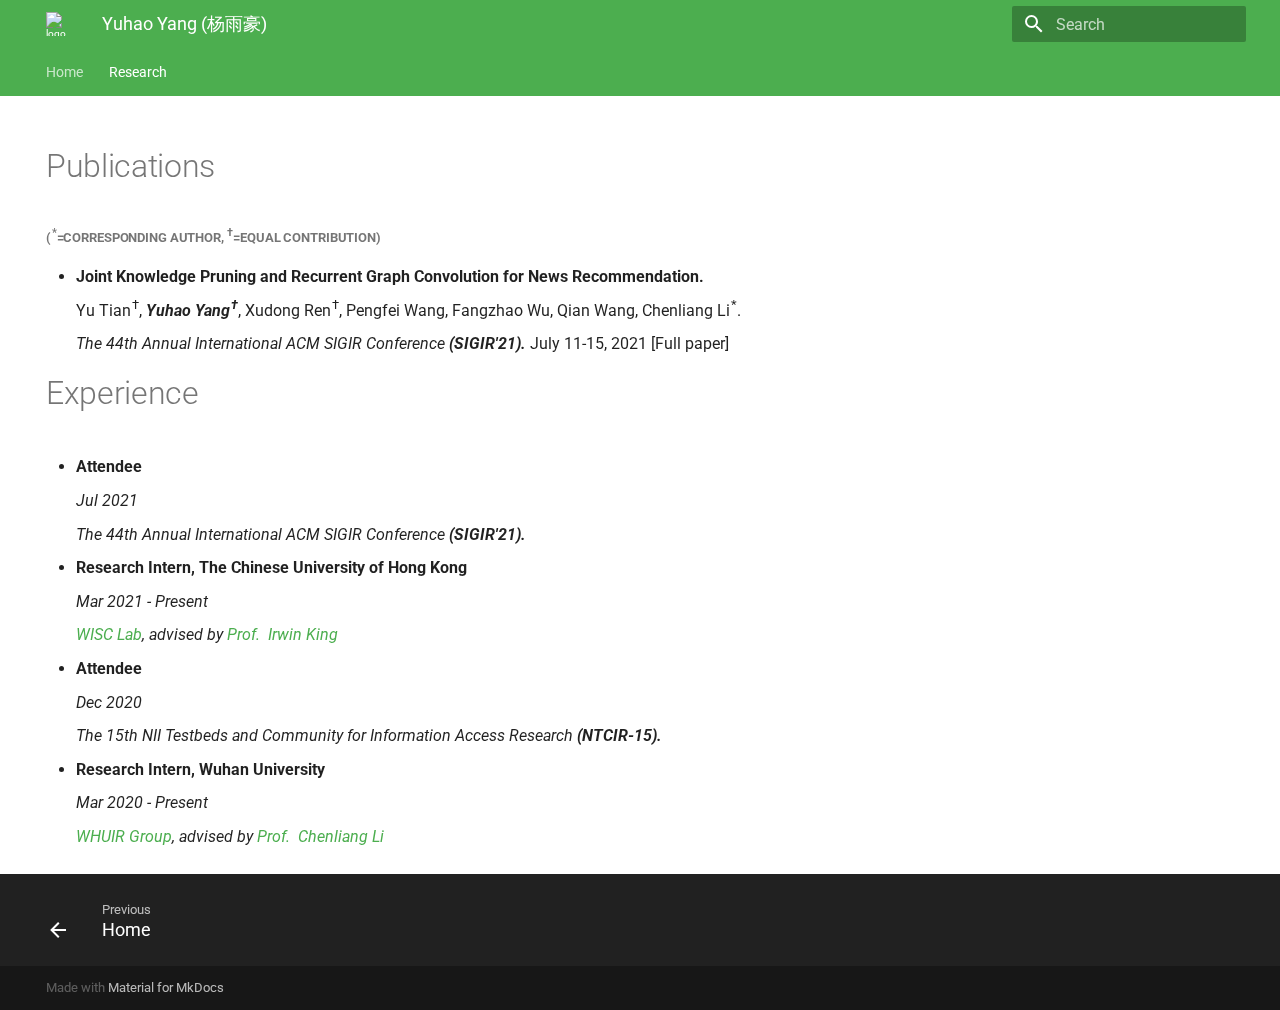
==== research/index.html @ 38b2a167 "first commit" ====
<!doctype html>
<html lang="en" class="no-js">
  <head>
    
      <meta charset="utf-8">
      <meta name="viewport" content="width=device-width,initial-scale=1">
      
      
      
      
      <link rel="icon" href="../img/favicon.ico">
      <meta name="generator" content="mkdocs-1.1.2, mkdocs-material-7.1.1">
    
    
      
        <title>Research - Yuhao Yang (杨雨豪)</title>
      
    
    
      <link rel="stylesheet" href="../assets/stylesheets/main.9299cb39.min.css">
      
        
        <link rel="stylesheet" href="../assets/stylesheets/palette.ef6f36e2.min.css">
        
          
          
          <meta name="theme-color" content="#4cae4f">
        
      
    
    
    
      
        
        <link rel="preconnect" href="https://fonts.gstatic.com" crossorigin>
        <link rel="stylesheet" href="https://fonts.googleapis.com/css?family=Roboto:300,400,400i,700%7CRoboto+Mono&display=fallback">
        <style>:root{--md-text-font-family:"Roboto";--md-code-font-family:"Roboto Mono"}</style>
      
    
    
    
      <link rel="stylesheet" href="../stylesheets/extra.css">
    
    
      
    
    
  </head>
  
  
    
    
    
    
    
    <body dir="ltr" data-md-color-scheme="" data-md-color-primary="green" data-md-color-accent="blue">
  
    
    <script>function __prefix(e){return new URL("..",location).pathname+"."+e}function __get(e,t=localStorage){return JSON.parse(t.getItem(__prefix(e)))}</script>
    
    <input class="md-toggle" data-md-toggle="drawer" type="checkbox" id="__drawer" autocomplete="off">
    <input class="md-toggle" data-md-toggle="search" type="checkbox" id="__search" autocomplete="off">
    <label class="md-overlay" for="__drawer"></label>
    <div data-md-component="skip">
      
        
        <a href="#publications" class="md-skip">
          Skip to content
        </a>
      
    </div>
    <div data-md-component="announce">
      
    </div>
    
      <header class="md-header" data-md-component="header">
  <nav class="md-header__inner md-grid" aria-label="Header">
    <a href=".." title="Yuhao Yang (杨雨豪)" class="md-header__button md-logo" aria-label="Yuhao Yang (杨雨豪)" data-md-component="logo">
      
  <img src="../img/favicon.ico" alt="logo">

    </a>
    <label class="md-header__button md-icon" for="__drawer">
      <svg xmlns="http://www.w3.org/2000/svg" viewBox="0 0 24 24"><path d="M3 6h18v2H3V6m0 5h18v2H3v-2m0 5h18v2H3v-2z"/></svg>
    </label>
    <div class="md-header__title" data-md-component="header-title">
      <div class="md-header__ellipsis">
        <div class="md-header__topic">
          <span class="md-ellipsis">
            Yuhao Yang (杨雨豪)
          </span>
        </div>
        <div class="md-header__topic" data-md-component="header-topic">
          <span class="md-ellipsis">
            
              Research
            
          </span>
        </div>
      </div>
    </div>
    
    
    
      <label class="md-header__button md-icon" for="__search">
        <svg xmlns="http://www.w3.org/2000/svg" viewBox="0 0 24 24"><path d="M9.5 3A6.5 6.5 0 0 1 16 9.5c0 1.61-.59 3.09-1.56 4.23l.27.27h.79l5 5-1.5 1.5-5-5v-.79l-.27-.27A6.516 6.516 0 0 1 9.5 16 6.5 6.5 0 0 1 3 9.5 6.5 6.5 0 0 1 9.5 3m0 2C7 5 5 7 5 9.5S7 14 9.5 14 14 12 14 9.5 12 5 9.5 5z"/></svg>
      </label>
      
<div class="md-search" data-md-component="search" role="dialog">
  <label class="md-search__overlay" for="__search"></label>
  <div class="md-search__inner" role="search">
    <form class="md-search__form" name="search">
      <input type="text" class="md-search__input" name="query" aria-label="Search" placeholder="Search" autocapitalize="off" autocorrect="off" autocomplete="off" spellcheck="false" data-md-component="search-query" data-md-state="active" required>
      <label class="md-search__icon md-icon" for="__search">
        <svg xmlns="http://www.w3.org/2000/svg" viewBox="0 0 24 24"><path d="M9.5 3A6.5 6.5 0 0 1 16 9.5c0 1.61-.59 3.09-1.56 4.23l.27.27h.79l5 5-1.5 1.5-5-5v-.79l-.27-.27A6.516 6.516 0 0 1 9.5 16 6.5 6.5 0 0 1 3 9.5 6.5 6.5 0 0 1 9.5 3m0 2C7 5 5 7 5 9.5S7 14 9.5 14 14 12 14 9.5 12 5 9.5 5z"/></svg>
        <svg xmlns="http://www.w3.org/2000/svg" viewBox="0 0 24 24"><path d="M20 11v2H8l5.5 5.5-1.42 1.42L4.16 12l7.92-7.92L13.5 5.5 8 11h12z"/></svg>
      </label>
      <button type="reset" class="md-search__icon md-icon" aria-label="Clear" tabindex="-1">
        <svg xmlns="http://www.w3.org/2000/svg" viewBox="0 0 24 24"><path d="M19 6.41 17.59 5 12 10.59 6.41 5 5 6.41 10.59 12 5 17.59 6.41 19 12 13.41 17.59 19 19 17.59 13.41 12 19 6.41z"/></svg>
      </button>
    </form>
    <div class="md-search__output">
      <div class="md-search__scrollwrap" data-md-scrollfix>
        <div class="md-search-result" data-md-component="search-result">
          <div class="md-search-result__meta">
            Initializing search
          </div>
          <ol class="md-search-result__list"></ol>
        </div>
      </div>
    </div>
  </div>
</div>
    
    
  </nav>
</header>
    
    <div class="md-container" data-md-component="container">
      
      
        
          
<nav class="md-tabs" aria-label="Tabs" data-md-component="tabs">
  <div class="md-tabs__inner md-grid">
    <ul class="md-tabs__list">
      
        
  
  


  <li class="md-tabs__item">
    <a href=".." class="md-tabs__link">
      Home
    </a>
  </li>

      
        
  
  
    
  


  <li class="md-tabs__item">
    <a href="./" class="md-tabs__link md-tabs__link--active">
      Research
    </a>
  </li>

      
    </ul>
  </div>
</nav>
        
      
      <main class="md-main" data-md-component="main">
        <div class="md-main__inner md-grid">
          
            
              
                
              
              <div class="md-sidebar md-sidebar--primary" data-md-component="sidebar" data-md-type="navigation" hidden>
                <div class="md-sidebar__scrollwrap">
                  <div class="md-sidebar__inner">
                    

  


<nav class="md-nav md-nav--primary md-nav--lifted" aria-label="Navigation" data-md-level="0">
  <label class="md-nav__title" for="__drawer">
    <a href=".." title="Yuhao Yang (杨雨豪)" class="md-nav__button md-logo" aria-label="Yuhao Yang (杨雨豪)" data-md-component="logo">
      
  <img src="../img/favicon.ico" alt="logo">

    </a>
    Yuhao Yang (杨雨豪)
  </label>
  
  <ul class="md-nav__list" data-md-scrollfix>
    
      
      
      

  
  
  
    <li class="md-nav__item">
      <a href=".." class="md-nav__link">
        Home
      </a>
    </li>
  

    
      
      
      

  
  
    
  
  
    <li class="md-nav__item md-nav__item--active">
      
      <input class="md-nav__toggle md-toggle" data-md-toggle="toc" type="checkbox" id="__toc">
      
        
      
      
        <label class="md-nav__link md-nav__link--active" for="__toc">
          Research
          <span class="md-nav__icon md-icon"></span>
        </label>
      
      <a href="./" class="md-nav__link md-nav__link--active">
        Research
      </a>
      
        
<nav class="md-nav md-nav--secondary" aria-label="Table of contents">
  
  
    
  
  
    <label class="md-nav__title" for="__toc">
      <span class="md-nav__icon md-icon"></span>
      Table of contents
    </label>
    <ul class="md-nav__list" data-md-component="toc" data-md-scrollfix>
      
        <li class="md-nav__item">
  <a href="#corresponding-author-equal-contribution" class="md-nav__link">
    (*=corresponding author, †=Equal Contribution)
  </a>
  
</li>
      
    </ul>
  
</nav>
      
    </li>
  

    
  </ul>
</nav>
                  </div>
                </div>
              </div>
            
            
              
                
              
              <div class="md-sidebar md-sidebar--secondary" data-md-component="sidebar" data-md-type="toc" hidden>
                <div class="md-sidebar__scrollwrap">
                  <div class="md-sidebar__inner">
                    
<nav class="md-nav md-nav--secondary" aria-label="Table of contents">
  
  
    
  
  
    <label class="md-nav__title" for="__toc">
      <span class="md-nav__icon md-icon"></span>
      Table of contents
    </label>
    <ul class="md-nav__list" data-md-component="toc" data-md-scrollfix>
      
        <li class="md-nav__item">
  <a href="#corresponding-author-equal-contribution" class="md-nav__link">
    (*=corresponding author, †=Equal Contribution)
  </a>
  
</li>
      
    </ul>
  
</nav>
                  </div>
                </div>
              </div>
            
          
          <div class="md-content" data-md-component="content">
            <article class="md-content__inner md-typeset">
              
                
                
                <h1 id="publications">Publications</h1>
<h5 id="corresponding-author-equal-contribution">(<sup>*</sup>=corresponding author, <sup>†</sup>=Equal Contribution)</h5>
<ul>
<li>
<p><strong>Joint Knowledge Pruning and Recurrent Graph Convolution for News Recommendation.</strong></p>
<p>Yu Tian<sup>†</sup>, <strong><em>Yuhao Yang<sup>†</sup></em></strong>, Xudong Ren<sup>†</sup>, Pengfei Wang, Fangzhao Wu, Qian Wang, Chenliang Li<sup>*</sup>.</p>
<p><em>The 44th Annual International ACM SIGIR Conference</em> <strong><em>(SIGIR'21).</em></strong> July 11-15, 2021 [Full paper]</p>
</li>
</ul>
<h1 id="experience">Experience</h1>
<ul>
<li>
<p><strong>Attendee</strong></p>
<p><em>Jul 2021</em></p>
<p><em>The 44th Annual International ACM SIGIR Conference</em> <strong><em>(SIGIR'21).</em></strong></p>
</li>
<li>
<p><strong>Research Intern, The Chinese University of Hong Kong</strong></p>
<p><em>Mar 2021 - Present</em></p>
<p><em><a href="https://www.cse.cuhk.edu.hk/irwin.king/wisc_lab/home">WISC Lab</a>, advised by <a href="https://www.cse.cuhk.edu.hk/irwin.king/home">Prof. &nbsp;Irwin King</a></em></p>
</li>
<li>
<p><strong>Attendee</strong></p>
<p><em>Dec 2020</em></p>
<p><em>The 15th NII Testbeds and Community for Information Access Research</em> <strong><em>(NTCIR-15).</em></strong></p>
</li>
<li>
<p><strong>Research Intern, Wuhan University</strong></p>
<p><em>Mar 2020 - Present</em></p>
<p><em><a href="https://github.com/WHUIR">WHUIR Group</a>, advised by <a href="http://www.lichenliang.net/">Prof. &nbsp;Chenliang Li</a></em></p>
</li>
</ul>
                
                  
                
              
              
                


              
            </article>
          </div>
        </div>
        
      </main>
      
        
<footer class="md-footer">
  
    <nav class="md-footer__inner md-grid" aria-label="Footer">
      
        <a href=".." class="md-footer__link md-footer__link--prev" rel="prev">
          <div class="md-footer__button md-icon">
            <svg xmlns="http://www.w3.org/2000/svg" viewBox="0 0 24 24"><path d="M20 11v2H8l5.5 5.5-1.42 1.42L4.16 12l7.92-7.92L13.5 5.5 8 11h12z"/></svg>
          </div>
          <div class="md-footer__title">
            <div class="md-ellipsis">
              <span class="md-footer__direction">
                Previous
              </span>
              Home
            </div>
          </div>
        </a>
      
      
    </nav>
  
  <div class="md-footer-meta md-typeset">
    <div class="md-footer-meta__inner md-grid">
      <div class="md-footer-copyright">
        
        Made with
        <a href="https://squidfunk.github.io/mkdocs-material/" target="_blank" rel="noopener">
          Material for MkDocs
        </a>
        
      </div>
      
    </div>
  </div>
</footer>
      
    </div>
    <div class="md-dialog" data-md-component="dialog">
      <div class="md-dialog__inner md-typeset"></div>
    </div>
    <script id="__config" type="application/json">{"base": "..", "features": ["navigation.tabs", "navigation.tabs.sticky"], "translations": {"clipboard.copy": "Copy to clipboard", "clipboard.copied": "Copied to clipboard", "search.config.lang": "en", "search.config.pipeline": "trimmer, stopWordFilter", "search.config.separator": "[\\s\\-]+", "search.placeholder": "Search", "search.result.placeholder": "Type to start searching", "search.result.none": "No matching documents", "search.result.one": "1 matching document", "search.result.other": "# matching documents", "search.result.more.one": "1 more on this page", "search.result.more.other": "# more on this page", "search.result.term.missing": "Missing"}, "search": "../assets/javascripts/workers/search.fe42c31b.min.js", "version": null}</script>
    
    
      <script src="../assets/javascripts/bundle.7353b375.min.js"></script>
      
    
  </body>
</html>
---- assets/stylesheets/main.9299cb39.min.css ----
@charset "UTF-8";html{box-sizing:border-box;-webkit-text-size-adjust:none;-ms-text-size-adjust:none;text-size-adjust:none}*,:after,:before{box-sizing:inherit}body{margin:0}a,button,input,label{-webkit-tap-highlight-color:transparent}a{color:inherit;text-decoration:none}hr{display:block;box-sizing:initial;height:.05rem;padding:0;overflow:visible;border:0}small{font-size:80%}sub,sup{line-height:1em}img{border-style:none}table{border-collapse:initial;border-spacing:0}td,th{font-weight:400;vertical-align:top}button{margin:0;padding:0;font-size:inherit;background:transparent;border:0}input{border:0;outline:none}:root{--md-default-fg-color:rgba(0,0,0,0.87);--md-default-fg-color--light:rgba(0,0,0,0.54);--md-default-fg-color--lighter:rgba(0,0,0,0.32);--md-default-fg-color--lightest:rgba(0,0,0,0.07);--md-default-bg-color:#fff;--md-default-bg-color--light:hsla(0,0%,100%,0.7);--md-default-bg-color--lighter:hsla(0,0%,100%,0.3);--md-default-bg-color--lightest:hsla(0,0%,100%,0.12);--md-primary-fg-color:#4051b5;--md-primary-fg-color--light:#5d6cc0;--md-primary-fg-color--dark:#303fa1;--md-primary-bg-color:#fff;--md-primary-bg-color--light:hsla(0,0%,100%,0.7);--md-accent-fg-color:#526cfe;--md-accent-fg-color--transparent:rgba(83,108,254,0.1);--md-accent-bg-color:#fff;--md-accent-bg-color--light:hsla(0,0%,100%,0.7)}:root>*{--md-code-fg-color:#36464e;--md-code-bg-color:#f5f5f5;--md-code-hl-color:rgba(255,255,0,0.5);--md-code-hl-number-color:#d52a2a;--md-code-hl-special-color:#db1457;--md-code-hl-function-color:#a846b9;--md-code-hl-constant-color:#6e59d9;--md-code-hl-keyword-color:#3f6ec6;--md-code-hl-string-color:#1c7d4d;--md-code-hl-name-color:var(--md-code-fg-color);--md-code-hl-operator-color:var(--md-default-fg-color--light);--md-code-hl-punctuation-color:var(--md-default-fg-color--light);--md-code-hl-comment-color:var(--md-default-fg-color--light);--md-code-hl-generic-color:var(--md-default-fg-color--light);--md-code-hl-variable-color:var(--md-default-fg-color--light);--md-typeset-color:var(--md-default-fg-color);--md-typeset-a-color:var(--md-primary-fg-color);--md-typeset-mark-color:rgba(255,255,0,0.5);--md-typeset-del-color:rgba(245,80,61,0.15);--md-typeset-ins-color:rgba(11,213,112,0.15);--md-typeset-kbd-color:#fafafa;--md-typeset-kbd-accent-color:#fff;--md-typeset-kbd-border-color:#b8b8b8;--md-admonition-fg-color:var(--md-default-fg-color);--md-admonition-bg-color:var(--md-default-bg-color);--md-footer-fg-color:#fff;--md-footer-fg-color--light:hsla(0,0%,100%,0.7);--md-footer-fg-color--lighter:hsla(0,0%,100%,0.3);--md-footer-bg-color:rgba(0,0,0,0.87);--md-footer-bg-color--dark:rgba(0,0,0,0.32)}.md-icon svg{display:block;width:1.2rem;height:1.2rem;fill:currentColor}body{-webkit-font-smoothing:antialiased;-moz-osx-font-smoothing:grayscale}body,input{font-feature-settings:"kern","liga";font-family:var(--md-text-font-family,_),-apple-system,BlinkMacSystemFont,Helvetica,Arial,sans-serif}body,code,input,kbd,pre{color:var(--md-typeset-color)}code,kbd,pre{font-feature-settings:"kern";font-family:var(--md-code-font-family,_),SFMono-Regular,Consolas,Menlo,monospace}:root{--md-typeset-table--ascending:url("data:image/svg+xml;charset=utf-8,<svg xmlns='http://www.w3.org/2000/svg' viewBox='0 0 24 24'><path d='M11 4h2v12l5.5-5.5 1.42 1.42L12 19.84l-7.92-7.92L5.5 10.5 11 16V4z'/></svg>");--md-typeset-table--descending:url("data:image/svg+xml;charset=utf-8,<svg xmlns='http://www.w3.org/2000/svg' viewBox='0 0 24 24'><path d='M13 20h-2V8l-5.5 5.5-1.42-1.42L12 4.16l7.92 7.92-1.42 1.42L13 8v12z'/></svg>")}.md-typeset{font-size:.8rem;line-height:1.6;-webkit-print-color-adjust:exact;color-adjust:exact}@media print{.md-typeset{font-size:.68rem}}.md-typeset blockquote,.md-typeset dl,.md-typeset figure,.md-typeset ol,.md-typeset pre,.md-typeset ul{margin:1em 0}.md-typeset h1{margin:0 0 1.25em;color:var(--md-default-fg-color--light);font-size:2em;line-height:1.3}.md-typeset h1,.md-typeset h2{font-weight:300;letter-spacing:-.01em}.md-typeset h2{margin:1.6em 0 .64em;font-size:1.5625em;line-height:1.4}.md-typeset h3{margin:1.6em 0 .8em;font-weight:400;font-size:1.25em;line-height:1.5;letter-spacing:-.01em}.md-typeset h2+h3{margin-top:.8em}.md-typeset h4{margin:1em 0;font-weight:700;letter-spacing:-.01em}.md-typeset h5,.md-typeset h6{margin:1.25em 0;color:var(--md-default-fg-color--light);font-weight:700;font-size:.8em;letter-spacing:-.01em}.md-typeset h5{text-transform:uppercase}.md-typeset hr{display:flow-root;margin:1.5em 0;border-bottom:.05rem solid var(--md-default-fg-color--lightest)}.md-typeset a{color:var(--md-typeset-a-color);word-break:break-word}.md-typeset a,.md-typeset a:before{transition:color 125ms}.md-typeset a:focus,.md-typeset a:hover{color:var(--md-accent-fg-color)}.md-typeset code,.md-typeset kbd,.md-typeset pre{color:var(--md-code-fg-color);direction:ltr}@media print{.md-typeset code,.md-typeset kbd,.md-typeset pre{white-space:pre-wrap}}.md-typeset code{padding:0 .2941176471em;font-size:.85em;word-break:break-word;background-color:var(--md-code-bg-color);border-radius:.1rem;-webkit-box-decoration-break:clone;box-decoration-break:clone}.md-typeset code:not(.focus-visible){outline:none;-webkit-tap-highlight-color:transparent}.md-typeset h1 code,.md-typeset h2 code,.md-typeset h3 code,.md-typeset h4 code,.md-typeset h5 code,.md-typeset h6 code{margin:initial;padding:initial;background-color:initial;box-shadow:none}.md-typeset a code{color:currentColor}.md-typeset pre{position:relative;display:flow-root;line-height:1.4}.md-typeset pre>code{display:block;margin:0;padding:.7720588235em 1.1764705882em;overflow:auto;word-break:normal;box-shadow:none;-webkit-box-decoration-break:slice;box-decoration-break:slice;touch-action:auto;scrollbar-width:thin;scrollbar-color:var(--md-default-fg-color--lighter) transparent}.md-typeset pre>code:hover{scrollbar-color:var(--md-accent-fg-color) transparent}.md-typeset pre>code::-webkit-scrollbar{width:.2rem;height:.2rem}.md-typeset pre>code::-webkit-scrollbar-thumb{background-color:var(--md-default-fg-color--lighter)}.md-typeset pre>code::-webkit-scrollbar-thumb:hover{background-color:var(--md-accent-fg-color)}@media screen and (max-width:44.9375em){.md-typeset>pre{margin:1em -.8rem}.md-typeset>pre code{border-radius:0}}.md-typeset kbd{display:inline-block;padding:0 .6666666667em;color:var(--md-default-fg-color);font-size:.75em;vertical-align:text-top;word-break:break-word;background-color:var(--md-typeset-kbd-color);border-radius:.1rem;box-shadow:0 .1rem 0 .05rem var(--md-typeset-kbd-border-color),0 .1rem 0 var(--md-typeset-kbd-border-color),0 -.1rem .2rem var(--md-typeset-kbd-accent-color) inset}.md-typeset mark{color:inherit;word-break:break-word;background-color:var(--md-typeset-mark-color);-webkit-box-decoration-break:clone;box-decoration-break:clone}.md-typeset abbr{text-decoration:none;border-bottom:.05rem dotted var(--md-default-fg-color--light);cursor:help}@media (hover:none){.md-typeset abbr{position:relative}.md-typeset abbr[title]:focus:after,.md-typeset abbr[title]:hover:after{box-shadow:0 2px 2px 0 rgba(0,0,0,.14),0 1px 5px 0 rgba(0,0,0,.12),0 3px 1px -2px rgba(0,0,0,.2);position:absolute;left:0;display:inline-block;width:auto;min-width:-webkit-max-content;min-width:-moz-max-content;min-width:max-content;max-width:80%;margin-top:2em;padding:.2rem .3rem;color:var(--md-default-bg-color);font-size:.7rem;background-color:var(--md-default-fg-color);border-radius:.1rem;content:attr(title)}}.md-typeset small{opacity:.75}.md-typeset sub,.md-typeset sup{margin-left:.078125em}[dir=rtl] .md-typeset sub,[dir=rtl] .md-typeset sup{margin-right:.078125em;margin-left:0}.md-typeset blockquote{display:flow-root;padding-left:.6rem;color:var(--md-default-fg-color--light);border-left:.2rem solid var(--md-default-fg-color--lighter)}[dir=rtl] .md-typeset blockquote{padding-right:.6rem;padding-left:0;border-right:.2rem solid var(--md-default-fg-color--lighter);border-left:initial}.md-typeset ul{list-style-type:disc}.md-typeset ol,.md-typeset ul{margin-left:.625em;padding:0}[dir=rtl] .md-typeset ol,[dir=rtl] .md-typeset ul{margin-right:.625em;margin-left:0}.md-typeset ol ol,.md-typeset ul ol{list-style-type:lower-alpha}.md-typeset ol ol ol,.md-typeset ul ol ol{list-style-type:lower-roman}.md-typeset ol li,.md-typeset ul li{margin-bottom:.5em;margin-left:1.25em}[dir=rtl] .md-typeset ol li,[dir=rtl] .md-typeset ul li{margin-right:1.25em;margin-left:0}.md-typeset ol li blockquote,.md-typeset ol li p,.md-typeset ul li blockquote,.md-typeset ul li p{margin:.5em 0}.md-typeset ol li:last-child,.md-typeset ul li:last-child{margin-bottom:0}.md-typeset ol li ol,.md-typeset ol li ul,.md-typeset ul li ol,.md-typeset ul li ul{margin:.5em 0 .5em .625em}[dir=rtl] .md-typeset ol li ol,[dir=rtl] .md-typeset ol li ul,[dir=rtl] .md-typeset ul li ol,[dir=rtl] .md-typeset ul li ul{margin-right:.625em;margin-left:0}.md-typeset dd{margin:1em 0 1.5em 1.875em}[dir=rtl] .md-typeset dd{margin-right:1.875em;margin-left:0}.md-typeset img,.md-typeset svg{max-width:100%;height:auto}.md-typeset img[align=left],.md-typeset svg[align=left]{margin:1em 1em 1em 0}.md-typeset img[align=right],.md-typeset svg[align=right]{margin:1em 0 1em 1em}.md-typeset img[align]:only-child,.md-typeset svg[align]:only-child{margin-top:0}.md-typeset figure{display:flow-root;width:-webkit-fit-content;width:-moz-fit-content;width:fit-content;max-width:100%;margin:0 auto;text-align:center}.md-typeset figure img{display:block}.md-typeset figcaption{max-width:24rem;margin:1em auto 2em;font-style:italic}.md-typeset iframe{max-width:100%}.md-typeset table:not([class]){display:inline-block;max-width:100%;overflow:auto;font-size:.64rem;background-color:var(--md-default-bg-color);border-radius:.1rem;box-shadow:0 .2rem .5rem rgba(0,0,0,.05),0 0 .05rem rgba(0,0,0,.1);touch-action:auto}@media print{.md-typeset table:not([class]){display:table}}.md-typeset table:not([class])+*{margin-top:1.5em}.md-typeset table:not([class]) td>:first-child,.md-typeset table:not([class]) th>:first-child{margin-top:0}.md-typeset table:not([class]) td>:last-child,.md-typeset table:not([class]) th>:last-child{margin-bottom:0}.md-typeset table:not([class]) td:not([align]),.md-typeset table:not([class]) th:not([align]){text-align:left}[dir=rtl] .md-typeset table:not([class]) td:not([align]),[dir=rtl] .md-typeset table:not([class]) th:not([align]){text-align:right}.md-typeset table:not([class]) th{min-width:5rem;padding:.9375em 1.25em;color:var(--md-default-bg-color);vertical-align:top;background-color:var(--md-default-fg-color--light)}.md-typeset table:not([class]) th a{color:inherit}.md-typeset table:not([class]) td{padding:.9375em 1.25em;vertical-align:top;border-top:.05rem solid var(--md-default-fg-color--lightest)}.md-typeset table:not([class]) tr{transition:background-color 125ms}.md-typeset table:not([class]) tr:hover{background-color:rgba(0,0,0,.035);box-shadow:0 .05rem 0 var(--md-default-bg-color) inset}.md-typeset table:not([class]) tr:first-child td{border-top:0}.md-typeset table:not([class]) a{word-break:normal}.md-typeset table th[role=columnheader]{cursor:pointer}.md-typeset table th[role=columnheader]:after{display:inline-block;width:1.2em;height:1.2em;margin-left:.5em;vertical-align:sub;-webkit-mask-repeat:no-repeat;mask-repeat:no-repeat;-webkit-mask-size:contain;mask-size:contain;content:""}.md-typeset table th[role=columnheader][aria-sort=ascending]:after{background-color:currentColor;-webkit-mask-image:var(--md-typeset-table--ascending);mask-image:var(--md-typeset-table--ascending)}.md-typeset table th[role=columnheader][aria-sort=descending]:after{background-color:currentColor;-webkit-mask-image:var(--md-typeset-table--descending);mask-image:var(--md-typeset-table--descending)}.md-typeset__scrollwrap{margin:1em -.8rem;overflow-x:auto;touch-action:auto}.md-typeset__table{display:inline-block;margin-bottom:.5em;padding:0 .8rem}@media print{.md-typeset__table{display:block}}html .md-typeset__table table{display:table;width:100%;margin:0;overflow:hidden}html{height:100%;overflow-x:hidden;font-size:125%}@media screen and (min-width:100em){html{font-size:137.5%}}@media screen and (min-width:125em){html{font-size:150%}}body{position:relative;display:flex;flex-direction:column;width:100%;min-height:100%;font-size:.5rem;background-color:var(--md-default-bg-color)}@media print{body{display:block}}@media screen and (max-width:59.9375em){body[data-md-state=lock]{position:fixed}}.md-grid{max-width:61rem;margin-right:auto;margin-left:auto}.md-container{display:flex;flex-direction:column;flex-grow:1}@media print{.md-container{display:block}}.md-main{flex-grow:1}.md-main__inner{display:flex;height:100%;margin-top:1.5rem}.md-ellipsis{overflow:hidden;white-space:nowrap;text-overflow:ellipsis}.md-toggle{display:none}.md-option{position:absolute;width:0;height:0;opacity:0}.md-option:checked+label:not([hidden]){display:block}.md-option.focus-visible+label{outline-style:auto}.md-skip{position:fixed;z-index:-1;margin:.5rem;padding:.3rem .5rem;color:var(--md-default-bg-color);font-size:.64rem;background-color:var(--md-default-fg-color);border-radius:.1rem;transform:translateY(.4rem);opacity:0}.md-skip:focus{z-index:10;transform:translateY(0);opacity:1;transition:transform .25s cubic-bezier(.4,0,.2,1),opacity 175ms 75ms}@page{margin:25mm}.md-announce{overflow:auto;background-color:var(--md-footer-bg-color)}@media print{.md-announce{display:none}}.md-announce__inner{margin:.6rem auto;padding:0 .8rem;color:var(--md-footer-fg-color);font-size:.7rem}:root{--md-clipboard-icon:url("data:image/svg+xml;charset=utf-8,<svg xmlns='http://www.w3.org/2000/svg' viewBox='0 0 24 24'><path d='M19 21H8V7h11m0-2H8a2 2 0 0 0-2 2v14a2 2 0 0 0 2 2h11a2 2 0 0 0 2-2V7a2 2 0 0 0-2-2m-3-4H4a2 2 0 0 0-2 2v14h2V3h12V1z'/></svg>")}.md-clipboard{position:absolute;top:.5em;right:.5em;z-index:1;width:1.5em;height:1.5em;color:var(--md-default-fg-color--lightest);border-radius:.1rem;cursor:pointer;transition:color .25s}@media print{.md-clipboard{display:none}}.md-clipboard:not(.focus-visible){outline:none;-webkit-tap-highlight-color:transparent}:hover>.md-clipboard{color:var(--md-default-fg-color--light)}.md-clipboard:focus,.md-clipboard:hover{color:var(--md-accent-fg-color)}.md-clipboard:after{display:block;width:1.125em;height:1.125em;margin:0 auto;background-color:currentColor;-webkit-mask-image:var(--md-clipboard-icon);mask-image:var(--md-clipboard-icon);-webkit-mask-repeat:no-repeat;mask-repeat:no-repeat;-webkit-mask-size:contain;mask-size:contain;content:""}.md-clipboard--inline{cursor:pointer}.md-clipboard--inline code{transition:color .25s,background-color .25s}.md-clipboard--inline:focus code,.md-clipboard--inline:hover code{color:var(--md-accent-fg-color);background-color:var(--md-accent-fg-color--transparent)}.md-content{flex-grow:1;overflow:hidden;scroll-padding-top:51.2rem}.md-content__inner{margin:0 .8rem 1.2rem;padding-top:.6rem}@media screen and (min-width:76.25em){.md-sidebar--primary:not([hidden])~.md-content>.md-content__inner{margin-left:1.2rem}[dir=rtl] .md-sidebar--primary:not([hidden])~.md-content>.md-content__inner{margin-right:1.2rem;margin-left:.8rem}.md-sidebar--secondary:not([hidden])~.md-content>.md-content__inner{margin-right:1.2rem}[dir=rtl] .md-sidebar--secondary:not([hidden])~.md-content>.md-content__inner{margin-right:.8rem;margin-left:1.2rem}}.md-content__inner:before{display:block;height:.4rem;content:""}.md-content__inner>:last-child{margin-bottom:0}.md-content__button{float:right;margin:.4rem 0 .4rem .4rem;padding:0}@media print{.md-content__button{display:none}}[dir=rtl] .md-content__button{float:left;margin-right:.4rem;margin-left:0}[dir=rtl] .md-content__button svg{transform:scaleX(-1)}.md-typeset .md-content__button{color:var(--md-default-fg-color--lighter)}.md-content__button svg{display:inline;vertical-align:top}.md-dialog{box-shadow:0 2px 2px 0 rgba(0,0,0,.14),0 1px 5px 0 rgba(0,0,0,.12),0 3px 1px -2px rgba(0,0,0,.2);position:fixed;right:.8rem;bottom:.8rem;left:auto;z-index:2;min-width:11.1rem;padding:.4rem .6rem;background-color:var(--md-default-fg-color);border-radius:.1rem;transform:translateY(100%);opacity:0;transition:transform 0ms .4s,opacity .4s;pointer-events:none}@media print{.md-dialog{display:none}}[dir=rtl] .md-dialog{right:auto;left:.8rem}.md-dialog[data-md-state=open]{transform:translateY(0);opacity:1;transition:transform .4s cubic-bezier(.075,.85,.175,1),opacity .4s;pointer-events:auto}.md-dialog__inner{color:var(--md-default-bg-color);font-size:.7rem}.md-typeset .md-button{display:inline-block;padding:.625em 2em;color:var(--md-primary-fg-color);font-weight:700;border:.1rem solid;border-radius:.1rem;transition:color 125ms,background-color 125ms,border-color 125ms}.md-typeset .md-button--primary{color:var(--md-primary-bg-color);background-color:var(--md-primary-fg-color);border-color:var(--md-primary-fg-color)}.md-typeset .md-button:focus,.md-typeset .md-button:hover{color:var(--md-accent-bg-color);background-color:var(--md-accent-fg-color);border-color:var(--md-accent-fg-color)}.md-typeset .md-input{height:1.8rem;padding:0 .6rem;font-size:.8rem;border-radius:.1rem;box-shadow:0 .2rem .5rem rgba(0,0,0,.1),0 .025rem .05rem rgba(0,0,0,.1);transition:box-shadow .25s}.md-typeset .md-input:focus,.md-typeset .md-input:hover{box-shadow:0 .4rem 1rem rgba(0,0,0,.15),0 .025rem .05rem rgba(0,0,0,.15)}.md-typeset .md-input--stretch{width:100%}.md-header{position:-webkit-sticky;position:sticky;top:0;right:0;left:0;z-index:2;color:var(--md-primary-bg-color);background-color:var(--md-primary-fg-color);box-shadow:0 0 .2rem transparent,0 .2rem .4rem transparent}@media print{.md-header{display:none}}.md-header[data-md-state=shadow]{box-shadow:0 0 .2rem rgba(0,0,0,.1),0 .2rem .4rem rgba(0,0,0,.2);transition:transform .25s cubic-bezier(.1,.7,.1,1),box-shadow .25s}.md-header[data-md-state=hidden]{transform:translateY(-100%);transition:transform .25s cubic-bezier(.8,0,.6,1),box-shadow .25s}.md-header .focus-visible{outline-color:currentColor}.md-header__inner{display:flex;align-items:center;padding:0 .2rem}.md-header__button{position:relative;z-index:1;margin:.2rem;padding:.4rem;color:currentColor;vertical-align:middle;cursor:pointer;transition:opacity .25s}.md-header__button:hover{opacity:.7}.md-header__button:not([hidden]){display:inline-block}.md-header__button:not(.focus-visible){outline:none;-webkit-tap-highlight-color:transparent}.md-header__button.md-logo{margin:.2rem;padding:.4rem}@media screen and (max-width:76.1875em){.md-header__button.md-logo{display:none}}.md-header__button.md-logo img,.md-header__button.md-logo svg{display:block;width:1.2rem;height:1.2rem;fill:currentColor}@media screen and (min-width:60em){.md-header__button[for=__search]{display:none}}.no-js .md-header__button[for=__search]{display:none}[dir=rtl] .md-header__button[for=__search] svg{transform:scaleX(-1)}@media screen and (min-width:76.25em){.md-header__button[for=__drawer]{display:none}}.md-header__topic{position:absolute;display:flex;max-width:100%;transition:transform .4s cubic-bezier(.1,.7,.1,1),opacity .15s}.md-header__topic+.md-header__topic{z-index:-1;transform:translateX(1.25rem);opacity:0;transition:transform .4s cubic-bezier(1,.7,.1,.1),opacity .15s;pointer-events:none}[dir=rtl] .md-header__topic+.md-header__topic{transform:translateX(-1.25rem)}.md-header__title{flex-grow:1;height:2.4rem;margin-right:.4rem;margin-left:1rem;font-size:.9rem;line-height:2.4rem}.md-header__title[data-md-state=active] .md-header__topic{z-index:-1;transform:translateX(-1.25rem);opacity:0;transition:transform .4s cubic-bezier(1,.7,.1,.1),opacity .15s;pointer-events:none}[dir=rtl] .md-header__title[data-md-state=active] .md-header__topic{transform:translateX(1.25rem)}.md-header__title[data-md-state=active] .md-header__topic+.md-header__topic{z-index:0;transform:translateX(0);opacity:1;transition:transform .4s cubic-bezier(.1,.7,.1,1),opacity .15s;pointer-events:auto}.md-header__title>.md-header__ellipsis{position:relative;width:100%;height:100%}.md-header__option{display:flex;flex-shrink:0;max-width:100%;white-space:nowrap;transition:max-width 0ms .25s,opacity .25s .25s}[data-md-toggle=search]:checked~.md-header .md-header__option{max-width:0;opacity:0;transition:max-width 0ms,opacity 0ms}.md-header__source{display:none}@media screen and (min-width:60em){.md-header__source{display:block;width:11.7rem;max-width:11.7rem;margin-left:1rem}[dir=rtl] .md-header__source{margin-right:1rem;margin-left:0}}@media screen and (min-width:76.25em){.md-header__source{margin-left:1.4rem}[dir=rtl] .md-header__source{margin-right:1.4rem}}.md-footer{color:var(--md-footer-fg-color);background-color:var(--md-footer-bg-color)}@media print{.md-footer{display:none}}.md-footer__inner{padding:.2rem;overflow:auto}.md-footer__link{display:flex;padding-top:1.4rem;padding-bottom:.4rem;transition:opacity .25s}@media screen and (min-width:45em){.md-footer__link{width:50%}}.md-footer__link:focus,.md-footer__link:hover{opacity:.7}.md-footer__link--prev{float:left}@media screen and (max-width:44.9375em){.md-footer__link--prev{width:25%}.md-footer__link--prev .md-footer__title{display:none}}[dir=rtl] .md-footer__link--prev{float:right}[dir=rtl] .md-footer__link--prev svg{transform:scaleX(-1)}.md-footer__link--next{float:right;text-align:right}@media screen and (max-width:44.9375em){.md-footer__link--next{width:75%}}[dir=rtl] .md-footer__link--next{float:left;text-align:left}[dir=rtl] .md-footer__link--next svg{transform:scaleX(-1)}.md-footer__title{position:relative;flex-grow:1;max-width:calc(100% - 2.4rem);padding:0 1rem;font-size:.9rem;line-height:2.4rem}.md-footer__button{margin:.2rem;padding:.4rem}.md-footer__direction{position:absolute;right:0;left:0;margin-top:-1rem;padding:0 1rem;font-size:.64rem;opacity:.7}.md-footer-meta{background-color:var(--md-footer-bg-color--dark)}.md-footer-meta__inner{display:flex;flex-wrap:wrap;justify-content:space-between;padding:.2rem}html .md-footer-meta.md-typeset a{color:var(--md-footer-fg-color--light)}html .md-footer-meta.md-typeset a:focus,html .md-footer-meta.md-typeset a:hover{color:var(--md-footer-fg-color)}.md-footer-copyright{width:100%;margin:auto .6rem;padding:.4rem 0;color:var(--md-footer-fg-color--lighter);font-size:.64rem}@media screen and (min-width:45em){.md-footer-copyright{width:auto}}.md-footer-copyright__highlight{color:var(--md-footer-fg-color--light)}.md-footer-social{margin:0 .4rem;padding:.2rem 0 .6rem}@media screen and (min-width:45em){.md-footer-social{padding:.6rem 0}}.md-footer-social__link{display:inline-block;width:1.6rem;height:1.6rem;text-align:center}.md-footer-social__link:before{line-height:1.9}.md-footer-social__link svg{max-height:.8rem;vertical-align:-25%;fill:currentColor}:root{--md-nav-icon--prev:url("data:image/svg+xml;charset=utf-8,<svg xmlns='http://www.w3.org/2000/svg' viewBox='0 0 24 24'><path d='M20 11v2H8l5.5 5.5-1.42 1.42L4.16 12l7.92-7.92L13.5 5.5 8 11h12z'/></svg>");--md-nav-icon--next:url("data:image/svg+xml;charset=utf-8,<svg xmlns='http://www.w3.org/2000/svg' viewBox='0 0 24 24'><path d='M8.59 16.58 13.17 12 8.59 7.41 10 6l6 6-6 6-1.41-1.42z'/></svg>");--md-toc-icon:url("data:image/svg+xml;charset=utf-8,<svg xmlns='http://www.w3.org/2000/svg' viewBox='0 0 24 24'><path d='M3 9h14V7H3v2m0 4h14v-2H3v2m0 4h14v-2H3v2m16 0h2v-2h-2v2m0-10v2h2V7h-2m0 6h2v-2h-2v2z'/></svg>")}.md-nav{font-size:.7rem;line-height:1.3}.md-nav__title{display:block;padding:0 .6rem;overflow:hidden;font-weight:700;text-overflow:ellipsis}.md-nav__title .md-nav__button{display:none}.md-nav__title .md-nav__button img{width:auto;height:100%}.md-nav__title .md-nav__button.md-logo img,.md-nav__title .md-nav__button.md-logo svg{display:block;width:2.4rem;height:2.4rem;fill:currentColor}.md-nav__list{margin:0;padding:0;list-style:none}.md-nav__item{padding:0 .6rem}.md-nav__item .md-nav__item{padding-right:0}[dir=rtl] .md-nav__item .md-nav__item{padding-right:.6rem;padding-left:0}.md-nav__link{display:block;margin-top:.625em;overflow:hidden;text-overflow:ellipsis;cursor:pointer;transition:color 125ms;scroll-snap-align:start}.md-nav__link[data-md-state=blur]{color:var(--md-default-fg-color--light)}.md-nav__item .md-nav__link--active{color:var(--md-typeset-a-color)}.md-nav__item--nested>.md-nav__link{color:inherit}.md-nav__link:focus,.md-nav__link:hover{color:var(--md-accent-fg-color)}.md-nav--primary .md-nav__link[for=__toc]{display:none}.md-nav--primary .md-nav__link[for=__toc] .md-icon:after{display:block;width:100%;height:100%;-webkit-mask-image:var(--md-toc-icon);mask-image:var(--md-toc-icon);background-color:currentColor}.md-nav--primary .md-nav__link[for=__toc]~.md-nav,.md-nav__source{display:none}@media screen and (max-width:76.1875em){.md-nav--primary,.md-nav--primary .md-nav{position:absolute;top:0;right:0;left:0;z-index:1;display:flex;flex-direction:column;height:100%;background-color:var(--md-default-bg-color)}.md-nav--primary .md-nav__item,.md-nav--primary .md-nav__title{font-size:.8rem;line-height:1.5}.md-nav--primary .md-nav__title{position:relative;height:5.6rem;padding:3rem .8rem .2rem;color:var(--md-default-fg-color--light);font-weight:400;line-height:2.4rem;white-space:nowrap;background-color:var(--md-default-fg-color--lightest);cursor:pointer}.md-nav--primary .md-nav__title .md-nav__icon{position:absolute;top:.4rem;left:.4rem;display:block;width:1.2rem;height:1.2rem;margin:.2rem}[dir=rtl] .md-nav--primary .md-nav__title .md-nav__icon{right:.4rem;left:auto}.md-nav--primary .md-nav__title .md-nav__icon:after{display:block;width:100%;height:100%;background-color:currentColor;-webkit-mask-image:var(--md-nav-icon--prev);mask-image:var(--md-nav-icon--prev);-webkit-mask-repeat:no-repeat;mask-repeat:no-repeat;-webkit-mask-size:contain;mask-size:contain;content:""}.md-nav--primary .md-nav__title~.md-nav__list{overflow-y:auto;background-color:var(--md-default-bg-color);box-shadow:0 .05rem 0 var(--md-default-fg-color--lightest) inset;-ms-scroll-snap-type:y mandatory;scroll-snap-type:y mandatory;touch-action:pan-y}.md-nav--primary .md-nav__title~.md-nav__list>:first-child{border-top:0}.md-nav--primary .md-nav__title[for=__drawer]{color:var(--md-primary-bg-color);background-color:var(--md-primary-fg-color)}.md-nav--primary .md-nav__title .md-logo{position:absolute;top:.2rem;left:.2rem;display:block;margin:.2rem;padding:.4rem}[dir=rtl] .md-nav--primary .md-nav__title .md-logo{right:.2rem;left:auto}.md-nav--primary .md-nav__list{flex:1}.md-nav--primary .md-nav__item{padding:0;border-top:.05rem solid var(--md-default-fg-color--lightest)}.md-nav--primary .md-nav__item--nested>.md-nav__link{padding-right:2.4rem}[dir=rtl] .md-nav--primary .md-nav__item--nested>.md-nav__link{padding-right:.8rem;padding-left:2.4rem}.md-nav--primary .md-nav__item--active>.md-nav__link{color:var(--md-typeset-a-color)}.md-nav--primary .md-nav__item--active>.md-nav__link:focus,.md-nav--primary .md-nav__item--active>.md-nav__link:hover{color:var(--md-accent-fg-color)}.md-nav--primary .md-nav__link{position:relative;margin-top:0;padding:.6rem .8rem}.md-nav--primary .md-nav__link .md-nav__icon{position:absolute;top:50%;right:.6rem;width:1.2rem;height:1.2rem;margin-top:-.6rem;color:inherit;font-size:1.2rem}[dir=rtl] .md-nav--primary .md-nav__link .md-nav__icon{right:auto;left:.6rem}.md-nav--primary .md-nav__link .md-nav__icon:after{display:block;width:100%;height:100%;background-color:currentColor;-webkit-mask-image:var(--md-nav-icon--next);mask-image:var(--md-nav-icon--next);-webkit-mask-repeat:no-repeat;mask-repeat:no-repeat;-webkit-mask-size:contain;mask-size:contain;content:""}[dir=rtl] .md-nav--primary .md-nav__icon:after{transform:scale(-1)}.md-nav--primary .md-nav--secondary .md-nav__link{position:static}.md-nav--primary .md-nav--secondary .md-nav{position:static;background-color:initial}.md-nav--primary .md-nav--secondary .md-nav .md-nav__link{padding-left:1.4rem}[dir=rtl] .md-nav--primary .md-nav--secondary .md-nav .md-nav__link{padding-right:1.4rem;padding-left:0}.md-nav--primary .md-nav--secondary .md-nav .md-nav .md-nav__link{padding-left:2rem}[dir=rtl] .md-nav--primary .md-nav--secondary .md-nav .md-nav .md-nav__link{padding-right:2rem;padding-left:0}.md-nav--primary .md-nav--secondary .md-nav .md-nav .md-nav .md-nav__link{padding-left:2.6rem}[dir=rtl] .md-nav--primary .md-nav--secondary .md-nav .md-nav .md-nav .md-nav__link{padding-right:2.6rem;padding-left:0}.md-nav--primary .md-nav--secondary .md-nav .md-nav .md-nav .md-nav .md-nav__link{padding-left:3.2rem}[dir=rtl] .md-nav--primary .md-nav--secondary .md-nav .md-nav .md-nav .md-nav .md-nav__link{padding-right:3.2rem;padding-left:0}.md-nav--secondary{background-color:initial}.md-nav__toggle~.md-nav{display:flex;transform:translateX(100%);opacity:0;transition:transform .25s cubic-bezier(.8,0,.6,1),opacity 125ms 50ms}[dir=rtl] .md-nav__toggle~.md-nav{transform:translateX(-100%)}.md-nav__toggle:checked~.md-nav{transform:translateX(0);opacity:1;transition:transform .25s cubic-bezier(.4,0,.2,1),opacity 125ms 125ms}.md-nav__toggle:checked~.md-nav>.md-nav__list{-webkit-backface-visibility:hidden;backface-visibility:hidden}}@media screen and (max-width:59.9375em){.md-nav--primary .md-nav__link[for=__toc]{display:block;padding-right:2.4rem}[dir=rtl] .md-nav--primary .md-nav__link[for=__toc]{padding-right:.8rem;padding-left:2.4rem}.md-nav--primary .md-nav__link[for=__toc] .md-icon:after{content:""}.md-nav--primary .md-nav__link[for=__toc]+.md-nav__link{display:none}.md-nav--primary .md-nav__link[for=__toc]~.md-nav{display:flex}.md-nav__source{display:block;padding:0 .2rem;color:var(--md-primary-bg-color);background-color:var(--md-primary-fg-color--dark)}}@media screen and (min-width:60em) and (max-width:76.1875em){.md-nav--integrated .md-nav__link[for=__toc]{display:block;padding-right:2.4rem;scroll-snap-align:none}[dir=rtl] .md-nav--integrated .md-nav__link[for=__toc]{padding-right:.8rem;padding-left:2.4rem}.md-nav--integrated .md-nav__link[for=__toc] .md-icon:after{content:""}.md-nav--integrated .md-nav__link[for=__toc]+.md-nav__link{display:none}.md-nav--integrated .md-nav__link[for=__toc]~.md-nav{display:flex}}@media screen and (min-width:60em){.md-nav--secondary .md-nav__title[for=__toc]{scroll-snap-align:start}.md-nav--secondary .md-nav__title .md-nav__icon{display:none}}@media screen and (min-width:76.25em){.md-nav{transition:max-height .25s cubic-bezier(.86,0,.07,1)}.md-nav--primary .md-nav__title[for=__drawer]{scroll-snap-align:start}.md-nav--primary .md-nav__title .md-nav__icon,.md-nav__toggle~.md-nav{display:none}.md-nav__toggle:checked~.md-nav,.md-nav__toggle:indeterminate~.md-nav{display:block}.md-nav__item--nested>.md-nav>.md-nav__title{display:none}.md-nav__item--section{display:block;margin:1.25em 0}.md-nav__item--section:last-child{margin-bottom:0}.md-nav__item--section>.md-nav__link{display:none}.md-nav__item--section>.md-nav{display:block}.md-nav__item--section>.md-nav>.md-nav__title{display:block;padding:0;pointer-events:none;scroll-snap-align:start}.md-nav__item--section>.md-nav>.md-nav__list>.md-nav__item{padding:0}.md-nav__icon{float:right;width:.9rem;height:.9rem;transition:transform .25s}[dir=rtl] .md-nav__icon{float:left;transform:rotate(180deg)}.md-nav__icon:after{display:inline-block;width:100%;height:100%;vertical-align:-.1rem;background-color:currentColor;-webkit-mask-image:var(--md-nav-icon--next);mask-image:var(--md-nav-icon--next);-webkit-mask-repeat:no-repeat;mask-repeat:no-repeat;-webkit-mask-size:contain;mask-size:contain;content:""}.md-nav__item--nested .md-nav__toggle:checked~.md-nav__link .md-nav__icon,.md-nav__item--nested .md-nav__toggle:indeterminate~.md-nav__link .md-nav__icon{transform:rotate(90deg)}.md-nav--lifted>.md-nav__list>.md-nav__item,.md-nav--lifted>.md-nav__list>.md-nav__item--nested,.md-nav--lifted>.md-nav__title{display:none}.md-nav--lifted>.md-nav__list>.md-nav__item--active{display:block;padding:0}.md-nav--lifted>.md-nav__list>.md-nav__item--active>.md-nav__link{display:none}.md-nav--lifted>.md-nav__list>.md-nav__item--active>.md-nav>.md-nav__title{display:block;padding:0 .6rem;pointer-events:none;scroll-snap-align:start}.md-nav--lifted>.md-nav__list>.md-nav__item>.md-nav__item{padding-right:.6rem}.md-nav--lifted .md-nav[data-md-level="1"]{display:block}.md-nav--integrated .md-nav__link[for=__toc]~.md-nav{display:block;margin-bottom:1.25em;border-left:.05rem solid var(--md-primary-fg-color)}.md-nav--integrated .md-nav__link[for=__toc]~.md-nav>.md-nav__title{display:none}}:root{--md-search-result-icon:url("data:image/svg+xml;charset=utf-8,<svg xmlns='http://www.w3.org/2000/svg' viewBox='0 0 24 24'><path d='M14 2H6a2 2 0 0 0-2 2v16a2 2 0 0 0 2 2h7c-.41-.25-.8-.56-1.14-.9-.33-.33-.61-.7-.86-1.1H6V4h7v5h5v1.18c.71.16 1.39.43 2 .82V8l-6-6m6.31 16.9c1.33-2.11.69-4.9-1.4-6.22-2.11-1.33-4.91-.68-6.22 1.4-1.34 2.11-.69 4.89 1.4 6.22 1.46.93 3.32.93 4.79.02L22 23.39 23.39 22l-3.08-3.1m-3.81.1a2.5 2.5 0 0 1-2.5-2.5 2.5 2.5 0 0 1 2.5-2.5 2.5 2.5 0 0 1 2.5 2.5 2.5 2.5 0 0 1-2.5 2.5z'/></svg>")}.md-search{position:relative}@media screen and (min-width:60em){.md-search{padding:.2rem 0}}.no-js .md-search{display:none}.md-search__overlay{z-index:1;opacity:0}@media screen and (max-width:59.9375em){.md-search__overlay{position:absolute;top:.2rem;left:-2.2rem;width:2rem;height:2rem;overflow:hidden;background-color:var(--md-default-bg-color);border-radius:1rem;transform-origin:center;transition:transform .3s .1s,opacity .2s .2s;pointer-events:none}[dir=rtl] .md-search__overlay{right:-2.2rem;left:auto}[data-md-toggle=search]:checked~.md-header .md-search__overlay{opacity:1;transition:transform .4s,opacity .1s}}@media screen and (min-width:60em){.md-search__overlay{position:fixed;top:0;left:0;width:0;height:0;background-color:rgba(0,0,0,.54);cursor:pointer;transition:width 0ms .25s,height 0ms .25s,opacity .25s}[dir=rtl] .md-search__overlay{right:0;left:auto}[data-md-toggle=search]:checked~.md-header .md-search__overlay{width:100%;height:200vh;opacity:1;transition:width 0ms,height 0ms,opacity .25s}}@media screen and (max-width:29.9375em){[data-md-toggle=search]:checked~.md-header .md-search__overlay{transform:scale(45)}}@media screen and (min-width:30em) and (max-width:44.9375em){[data-md-toggle=search]:checked~.md-header .md-search__overlay{transform:scale(60)}}@media screen and (min-width:45em) and (max-width:59.9375em){[data-md-toggle=search]:checked~.md-header .md-search__overlay{transform:scale(75)}}.md-search__inner{-webkit-backface-visibility:hidden;backface-visibility:hidden}@media screen and (max-width:59.9375em){.md-search__inner{position:fixed;top:0;left:100%;z-index:2;width:100%;height:100%;transform:translateX(5%);opacity:0;transition:right 0ms .3s,left 0ms .3s,transform .15s cubic-bezier(.4,0,.2,1) .15s,opacity .15s .15s}[data-md-toggle=search]:checked~.md-header .md-search__inner{left:0;transform:translateX(0);opacity:1;transition:right 0ms 0ms,left 0ms 0ms,transform .15s cubic-bezier(.1,.7,.1,1) .15s,opacity .15s .15s}[dir=rtl] [data-md-toggle=search]:checked~.md-header .md-search__inner{right:0;left:auto}html [dir=rtl] .md-search__inner{right:100%;left:auto;transform:translateX(-5%)}}@media screen and (min-width:60em){.md-search__inner{position:relative;float:right;width:11.7rem;padding:.1rem 0;transition:width .25s cubic-bezier(.1,.7,.1,1)}[dir=rtl] .md-search__inner{float:left}}@media screen and (min-width:60em) and (max-width:76.1875em){[data-md-toggle=search]:checked~.md-header .md-search__inner{width:23.4rem}}@media screen and (min-width:76.25em){[data-md-toggle=search]:checked~.md-header .md-search__inner{width:34.4rem}}.md-search__form{position:relative}@media screen and (min-width:60em){.md-search__form{border-radius:.1rem}}.md-search__input{position:relative;z-index:2;padding:0 2.2rem 0 3.6rem;text-overflow:ellipsis;background-color:var(--md-default-bg-color);box-shadow:0 0 .6rem transparent;transition:color .25s,background-color .25s,box-shadow .25s}[dir=rtl] .md-search__input{padding:0 3.6rem 0 2.2rem}.md-search__input::-webkit-input-placeholder{-webkit-transition:color .25s;transition:color .25s}.md-search__input::-moz-placeholder{-moz-transition:color .25s;transition:color .25s}.md-search__input::-ms-input-placeholder{-ms-transition:color .25s;transition:color .25s}.md-search__input::placeholder{transition:color .25s}.md-search__input::-webkit-input-placeholder{color:var(--md-default-fg-color--light)}.md-search__input::-moz-placeholder{color:var(--md-default-fg-color--light)}.md-search__input::-ms-input-placeholder{color:var(--md-default-fg-color--light)}.md-search__input::placeholder,.md-search__input~.md-search__icon{color:var(--md-default-fg-color--light)}.md-search__input::-ms-clear{display:none}[data-md-toggle=search]:checked~.md-header .md-search__input{box-shadow:0 0 .6rem rgba(0,0,0,.07)}@media screen and (max-width:59.9375em){.md-search__input{width:100%;height:2.4rem;font-size:.9rem}}@media screen and (min-width:60em){.md-search__input{width:100%;height:1.8rem;padding-left:2.2rem;color:inherit;font-size:.8rem;background-color:rgba(0,0,0,.26);border-radius:.1rem}[dir=rtl] .md-search__input{padding-right:2.2rem}.md-search__input+.md-search__icon{color:var(--md-primary-bg-color)}.md-search__input::-webkit-input-placeholder{color:var(--md-primary-bg-color--light)}.md-search__input::-moz-placeholder{color:var(--md-primary-bg-color--light)}.md-search__input::-ms-input-placeholder{color:var(--md-primary-bg-color--light)}.md-search__input::placeholder{color:var(--md-primary-bg-color--light)}.md-search__input:hover{background-color:hsla(0,0%,100%,.12)}[data-md-toggle=search]:checked~.md-header .md-search__input{color:var(--md-default-fg-color);text-overflow:clip;background-color:var(--md-default-bg-color);border-radius:.1rem .1rem 0 0}[data-md-toggle=search]:checked~.md-header .md-search__input::-webkit-input-placeholder{color:var(--md-default-fg-color--light)}[data-md-toggle=search]:checked~.md-header .md-search__input::-moz-placeholder{color:var(--md-default-fg-color--light)}[data-md-toggle=search]:checked~.md-header .md-search__input::-ms-input-placeholder{color:var(--md-default-fg-color--light)}[data-md-toggle=search]:checked~.md-header .md-search__input+.md-search__icon,[data-md-toggle=search]:checked~.md-header .md-search__input::placeholder{color:var(--md-default-fg-color--light)}}.md-search__icon{position:absolute;z-index:2;width:1.2rem;height:1.2rem;cursor:pointer;transition:color .25s,opacity .25s}.md-search__icon:hover{opacity:.7}.md-search__icon[for=__search]{top:.3rem;left:.5rem}[dir=rtl] .md-search__icon[for=__search]{right:.5rem;left:auto}[dir=rtl] .md-search__icon[for=__search] svg{transform:scaleX(-1)}@media screen and (max-width:59.9375em){.md-search__icon[for=__search]{top:.6rem;left:.8rem}[dir=rtl] .md-search__icon[for=__search]{right:.8rem;left:auto}.md-search__icon[for=__search] svg:first-child{display:none}}@media screen and (min-width:60em){.md-search__icon[for=__search]{pointer-events:none}.md-search__icon[for=__search] svg:last-child{display:none}}.md-search__icon[type=reset]{top:.3rem;right:.5rem;transform:scale(.75);opacity:0;transition:transform .15s cubic-bezier(.1,.7,.1,1),opacity .15s;pointer-events:none}[dir=rtl] .md-search__icon[type=reset]{right:auto;left:.5rem}@media screen and (max-width:59.9375em){.md-search__icon[type=reset]{top:.6rem;right:.8rem}[dir=rtl] .md-search__icon[type=reset]{right:auto;left:.8rem}}[data-md-toggle=search]:checked~.md-header .md-search__input:valid~.md-search__icon[type=reset]{transform:scale(1);opacity:1;pointer-events:auto}[data-md-toggle=search]:checked~.md-header .md-search__input:valid~.md-search__icon[type=reset]:hover{opacity:.7}.md-search__output{position:absolute;z-index:1;width:100%;overflow:hidden;border-radius:0 0 .1rem .1rem}@media screen and (max-width:59.9375em){.md-search__output{top:2.4rem;bottom:0}}@media screen and (min-width:60em){.md-search__output{top:1.9rem;opacity:0;transition:opacity .4s}[data-md-toggle=search]:checked~.md-header .md-search__output{box-shadow:0 6px 10px 0 rgba(0,0,0,.14),0 1px 18px 0 rgba(0,0,0,.12),0 3px 5px -1px rgba(0,0,0,.4);opacity:1}}.md-search__scrollwrap{height:100%;overflow-y:auto;background-color:var(--md-default-bg-color);-webkit-backface-visibility:hidden;backface-visibility:hidden;touch-action:pan-y}@media (-webkit-max-device-pixel-ratio:1), (max-resolution:1dppx){.md-search__scrollwrap{transform:translateZ(0)}}@media screen and (min-width:60em) and (max-width:76.1875em){.md-search__scrollwrap{width:23.4rem}}@media screen and (min-width:76.25em){.md-search__scrollwrap{width:34.4rem}}@media screen and (min-width:60em){.md-search__scrollwrap{max-height:0;scrollbar-width:thin;scrollbar-color:var(--md-default-fg-color--lighter) transparent}[data-md-toggle=search]:checked~.md-header .md-search__scrollwrap{max-height:75vh}.md-search__scrollwrap:hover{scrollbar-color:var(--md-accent-fg-color) transparent}.md-search__scrollwrap::-webkit-scrollbar{width:.2rem;height:.2rem}.md-search__scrollwrap::-webkit-scrollbar-thumb{background-color:var(--md-default-fg-color--lighter)}.md-search__scrollwrap::-webkit-scrollbar-thumb:hover{background-color:var(--md-accent-fg-color)}}.md-search-result{color:var(--md-default-fg-color);word-break:break-word}.md-search-result__meta{padding:0 .8rem;color:var(--md-default-fg-color--light);font-size:.64rem;line-height:1.8rem;background-color:var(--md-default-fg-color--lightest);scroll-snap-align:start}@media screen and (min-width:60em){.md-search-result__meta{padding-left:2.2rem}[dir=rtl] .md-search-result__meta{padding-right:2.2rem;padding-left:0}}.md-search-result__list{margin:0;padding:0;list-style:none}.md-search-result__item{box-shadow:0 -.05rem 0 var(--md-default-fg-color--lightest)}.md-search-result__item:first-child{box-shadow:none}.md-search-result__link{display:block;outline:none;transition:background-color .25s;scroll-snap-align:start}.md-search-result__link:focus,.md-search-result__link:hover{background-color:var(--md-accent-fg-color--transparent)}.md-search-result__link:last-child p:last-child{margin-bottom:.6rem}.md-search-result__more summary{display:block;padding:.75em .8rem;color:var(--md-typeset-a-color);font-size:.64rem;outline:0;cursor:pointer;transition:color .25s,background-color .25s;scroll-snap-align:start}@media screen and (min-width:60em){.md-search-result__more summary{padding-left:2.2rem}[dir=rtl] .md-search-result__more summary{padding-right:2.2rem;padding-left:.8rem}}.md-search-result__more summary:focus,.md-search-result__more summary:hover{color:var(--md-accent-fg-color);background-color:var(--md-accent-fg-color--transparent)}.md-search-result__more summary::-webkit-details-marker,.md-search-result__more summary::marker{display:none}.md-search-result__more summary~*>*{opacity:.65}.md-search-result__article{position:relative;padding:0 .8rem;overflow:hidden}@media screen and (min-width:60em){.md-search-result__article{padding-left:2.2rem}[dir=rtl] .md-search-result__article{padding-right:2.2rem;padding-left:.8rem}}.md-search-result__article--document .md-search-result__title{margin:.55rem 0;font-weight:400;font-size:.8rem;line-height:1.4}.md-search-result__icon{position:absolute;left:0;width:1.2rem;height:1.2rem;margin:.5rem;color:var(--md-default-fg-color--light)}@media screen and (max-width:59.9375em){.md-search-result__icon{display:none}}.md-search-result__icon:after{display:inline-block;width:100%;height:100%;background-color:currentColor;-webkit-mask-image:var(--md-search-result-icon);mask-image:var(--md-search-result-icon);-webkit-mask-repeat:no-repeat;mask-repeat:no-repeat;-webkit-mask-size:contain;mask-size:contain;content:""}[dir=rtl] .md-search-result__icon{right:0;left:auto}[dir=rtl] .md-search-result__icon:after{transform:scaleX(-1)}.md-search-result__title{margin:.5em 0;font-weight:700;font-size:.64rem;line-height:1.6}.md-search-result__teaser{display:-webkit-box;max-height:2rem;margin:.5em 0;overflow:hidden;color:var(--md-default-fg-color--light);font-size:.64rem;line-height:1.6;text-overflow:ellipsis;-webkit-box-orient:vertical;-webkit-line-clamp:2}@media screen and (max-width:44.9375em){.md-search-result__teaser{max-height:3rem;-webkit-line-clamp:3}}@media screen and (min-width:60em) and (max-width:76.1875em){.md-search-result__teaser{max-height:3rem;-webkit-line-clamp:3}}.md-search-result__teaser mark{text-decoration:underline;background-color:initial}.md-search-result__terms{margin:.5em 0;font-size:.64rem;font-style:italic}.md-search-result mark{color:var(--md-accent-fg-color);background-color:initial}.md-select{position:relative;z-index:1}.md-select__inner{position:absolute;top:calc(100% - .2rem);left:50%;max-height:0;margin-top:.2rem;color:var(--md-default-fg-color);background-color:var(--md-default-bg-color);border-radius:.1rem;box-shadow:0 .2rem .5rem rgba(0,0,0,.1),0 0 .05rem rgba(0,0,0,.25);transform:translate3d(-50%,.3rem,0);opacity:0;transition:transform .25s 375ms,opacity .25s .25s,max-height 0ms .5s}.md-select:focus-within .md-select__inner,.md-select:hover .md-select__inner{max-height:10rem;transform:translate3d(-50%,0,0);opacity:1;transition:transform .25s cubic-bezier(.1,.7,.1,1),opacity .25s,max-height 0ms}.md-select__inner:after{position:absolute;top:0;left:50%;width:0;height:0;margin-top:-.2rem;margin-left:-.2rem;border-left:.2rem solid transparent;border-right:.2rem solid transparent;border-top:0;border-bottom:.2rem solid transparent;border-bottom-color:var(--md-default-bg-color);content:""}.md-select__list{max-height:inherit;margin:0;padding:0;overflow:auto;font-size:.8rem;list-style-type:none;border-radius:.1rem}.md-select__item{line-height:1.8rem}.md-select__link{display:block;width:100%;padding-right:1.2rem;padding-left:.6rem;cursor:pointer;transition:background-color .25s,color .25s;scroll-snap-align:start}[dir=rtl] .md-select__link{padding-right:.6rem;padding-left:1.2rem}.md-select__link:focus,.md-select__link:hover{background-color:var(--md-default-fg-color--lightest)}.md-sidebar{position:-webkit-sticky;position:sticky;top:2.4rem;flex-shrink:0;align-self:flex-start;width:12.1rem;padding:1.2rem 0}@media print{.md-sidebar{display:none}}@media screen and (max-width:76.1875em){.md-sidebar--primary{position:fixed;top:0;left:-12.1rem;z-index:3;display:block;width:12.1rem;height:100%;background-color:var(--md-default-bg-color);transform:translateX(0);transition:transform .25s cubic-bezier(.4,0,.2,1),box-shadow .25s}[dir=rtl] .md-sidebar--primary{right:-12.1rem;left:auto}[data-md-toggle=drawer]:checked~.md-container .md-sidebar--primary{box-shadow:0 8px 10px 1px rgba(0,0,0,.14),0 3px 14px 2px rgba(0,0,0,.12),0 5px 5px -3px rgba(0,0,0,.4);transform:translateX(12.1rem)}[dir=rtl] [data-md-toggle=drawer]:checked~.md-container .md-sidebar--primary{transform:translateX(-12.1rem)}.md-sidebar--primary .md-sidebar__scrollwrap{position:absolute;top:0;right:0;bottom:0;left:0;margin:0;-ms-scroll-snap-type:none;scroll-snap-type:none;overflow:hidden}}@media screen and (min-width:76.25em){.md-sidebar{height:0}.no-js .md-sidebar{height:auto}}.md-sidebar--secondary{display:none;order:2}@media screen and (min-width:60em){.md-sidebar--secondary{height:0}.no-js .md-sidebar--secondary{height:auto}.md-sidebar--secondary:not([hidden]){display:block}.md-sidebar--secondary .md-sidebar__scrollwrap{touch-action:pan-y}}.md-sidebar__scrollwrap{margin:0 .2rem;overflow-y:auto;-webkit-backface-visibility:hidden;backface-visibility:hidden;scrollbar-width:thin;scrollbar-color:var(--md-default-fg-color--lighter) transparent}.md-sidebar__scrollwrap:hover{scrollbar-color:var(--md-accent-fg-color) transparent}.md-sidebar__scrollwrap::-webkit-scrollbar{width:.2rem;height:.2rem}.md-sidebar__scrollwrap::-webkit-scrollbar-thumb{background-color:var(--md-default-fg-color--lighter)}.md-sidebar__scrollwrap::-webkit-scrollbar-thumb:hover{background-color:var(--md-accent-fg-color)}@media screen and (max-width:76.1875em){.md-overlay{position:fixed;top:0;z-index:3;width:0;height:0;background-color:rgba(0,0,0,.54);opacity:0;transition:width 0ms .25s,height 0ms .25s,opacity .25s}[data-md-toggle=drawer]:checked~.md-overlay{width:100%;height:100%;opacity:1;transition:width 0ms,height 0ms,opacity .25s}}@-webkit-keyframes md-source__facts--done{0%{height:0}to{height:.65rem}}@keyframes md-source__facts--done{0%{height:0}to{height:.65rem}}@-webkit-keyframes md-source__fact--done{0%{transform:translateY(100%);opacity:0}50%{opacity:0}to{transform:translateY(0);opacity:1}}@keyframes md-source__fact--done{0%{transform:translateY(100%);opacity:0}50%{opacity:0}to{transform:translateY(0);opacity:1}}:root{--md-source-forks-icon:url("data:image/svg+xml;charset=utf-8,<svg xmlns='http://www.w3.org/2000/svg' viewBox='0 0 16 16'><path fill-rule='evenodd' d='M5 3.25a.75.75 0 1 1-1.5 0 .75.75 0 0 1 1.5 0zm0 2.122a2.25 2.25 0 1 0-1.5 0v.878A2.25 2.25 0 0 0 5.75 8.5h1.5v2.128a2.251 2.251 0 1 0 1.5 0V8.5h1.5a2.25 2.25 0 0 0 2.25-2.25v-.878a2.25 2.25 0 1 0-1.5 0v.878a.75.75 0 0 1-.75.75h-4.5A.75.75 0 0 1 5 6.25v-.878zm3.75 7.378a.75.75 0 1 1-1.5 0 .75.75 0 0 1 1.5 0zm3-8.75a.75.75 0 1 0 0-1.5.75.75 0 0 0 0 1.5z'/></svg>");--md-source-repositories-icon:url("data:image/svg+xml;charset=utf-8,<svg xmlns='http://www.w3.org/2000/svg' viewBox='0 0 16 16'><path fill-rule='evenodd' d='M2 2.5A2.5 2.5 0 0 1 4.5 0h8.75a.75.75 0 0 1 .75.75v12.5a.75.75 0 0 1-.75.75h-2.5a.75.75 0 1 1 0-1.5h1.75v-2h-8a1 1 0 0 0-.714 1.7.75.75 0 0 1-1.072 1.05A2.495 2.495 0 0 1 2 11.5v-9zm10.5-1V9h-8c-.356 0-.694.074-1 .208V2.5a1 1 0 0 1 1-1h8zM5 12.25v3.25a.25.25 0 0 0 .4.2l1.45-1.087a.25.25 0 0 1 .3 0L8.6 15.7a.25.25 0 0 0 .4-.2v-3.25a.25.25 0 0 0-.25-.25h-3.5a.25.25 0 0 0-.25.25z'/></svg>");--md-source-stars-icon:url("data:image/svg+xml;charset=utf-8,<svg xmlns='http://www.w3.org/2000/svg' viewBox='0 0 16 16'><path fill-rule='evenodd' d='M8 .25a.75.75 0 0 1 .673.418l1.882 3.815 4.21.612a.75.75 0 0 1 .416 1.279l-3.046 2.97.719 4.192a.75.75 0 0 1-1.088.791L8 12.347l-3.766 1.98a.75.75 0 0 1-1.088-.79l.72-4.194L.818 6.374a.75.75 0 0 1 .416-1.28l4.21-.611L7.327.668A.75.75 0 0 1 8 .25zm0 2.445L6.615 5.5a.75.75 0 0 1-.564.41l-3.097.45 2.24 2.184a.75.75 0 0 1 .216.664l-.528 3.084 2.769-1.456a.75.75 0 0 1 .698 0l2.77 1.456-.53-3.084a.75.75 0 0 1 .216-.664l2.24-2.183-3.096-.45a.75.75 0 0 1-.564-.41L8 2.694v.001z'/></svg>");--md-source-version-icon:url("data:image/svg+xml;charset=utf-8,<svg xmlns='http://www.w3.org/2000/svg' viewBox='0 0 16 16'><path fill-rule='evenodd' d='M2.5 7.775V2.75a.25.25 0 0 1 .25-.25h5.025a.25.25 0 0 1 .177.073l6.25 6.25a.25.25 0 0 1 0 .354l-5.025 5.025a.25.25 0 0 1-.354 0l-6.25-6.25a.25.25 0 0 1-.073-.177zm-1.5 0V2.75C1 1.784 1.784 1 2.75 1h5.025c.464 0 .91.184 1.238.513l6.25 6.25a1.75 1.75 0 0 1 0 2.474l-5.026 5.026a1.75 1.75 0 0 1-2.474 0l-6.25-6.25A1.75 1.75 0 0 1 1 7.775zM6 5a1 1 0 1 0 0 2 1 1 0 0 0 0-2z'/></svg>")}.md-source{display:block;font-size:.65rem;line-height:1.2;white-space:nowrap;-webkit-backface-visibility:hidden;backface-visibility:hidden;transition:opacity .25s}.md-source:hover{opacity:.7}.md-source__icon{display:inline-block;width:2rem;height:2.4rem;vertical-align:middle}.md-source__icon svg{margin-top:.6rem;margin-left:.6rem}[dir=rtl] .md-source__icon svg{margin-right:.6rem;margin-left:0}.md-source__icon+.md-source__repository{margin-left:-2rem;padding-left:2rem}[dir=rtl] .md-source__icon+.md-source__repository{margin-right:-2rem;margin-left:0;padding-right:2rem;padding-left:0}.md-source__repository{display:inline-block;max-width:calc(100% - 1.2rem);margin-left:.6rem;overflow:hidden;text-overflow:ellipsis;vertical-align:middle}.md-source__facts{margin:.1rem 0 0;padding:0;overflow:hidden;font-size:.55rem;list-style-type:none;opacity:.75}[data-md-state=done] .md-source__facts{-webkit-animation:md-source__facts--done .25s ease-in;animation:md-source__facts--done .25s ease-in}.md-source__fact{display:inline-block}[data-md-state=done] .md-source__fact{-webkit-animation:md-source__fact--done .4s ease-out;animation:md-source__fact--done .4s ease-out}.md-source__fact:before{display:inline-block;width:.6rem;height:.6rem;margin-right:.1rem;vertical-align:text-top;background-color:currentColor;-webkit-mask-repeat:no-repeat;mask-repeat:no-repeat;-webkit-mask-size:contain;mask-size:contain;content:""}.md-source__fact:nth-child(1n+2):before{margin-left:.4rem}[dir=rtl] .md-source__fact{margin-right:0;margin-left:.1rem}[dir=rtl] .md-source__fact:nth-child(1n+2):before{margin-right:.4rem;margin-left:0}.md-source__fact--version:before{-webkit-mask-image:var(--md-source-version-icon);mask-image:var(--md-source-version-icon)}.md-source__fact--stars:before{-webkit-mask-image:var(--md-source-stars-icon);mask-image:var(--md-source-stars-icon)}.md-source__fact--forks:before{-webkit-mask-image:var(--md-source-forks-icon);mask-image:var(--md-source-forks-icon)}.md-source__fact--repositories:before{-webkit-mask-image:var(--md-source-repositories-icon);mask-image:var(--md-source-repositories-icon)}.md-tabs{width:100%;overflow:auto;color:var(--md-primary-bg-color);background-color:var(--md-primary-fg-color)}@media print{.md-tabs{display:none}}@media screen and (max-width:76.1875em){.md-tabs{display:none}}.md-tabs[data-md-state=hidden]{pointer-events:none}.md-tabs__list{margin:0 0 0 .2rem;padding:0;white-space:nowrap;list-style:none;contain:content}[dir=rtl] .md-tabs__list{margin-right:.2rem;margin-left:0}.md-tabs__item{display:inline-block;height:2.4rem;padding-right:.6rem;padding-left:.6rem}.md-tabs__link{display:block;margin-top:.8rem;font-size:.7rem;-webkit-backface-visibility:hidden;backface-visibility:hidden;opacity:.7;transition:transform .4s cubic-bezier(.1,.7,.1,1),opacity .25s}.md-tabs__link--active,.md-tabs__link:focus,.md-tabs__link:hover{color:inherit;opacity:1}.md-tabs__item:nth-child(2) .md-tabs__link{transition-delay:20ms}.md-tabs__item:nth-child(3) .md-tabs__link{transition-delay:40ms}.md-tabs__item:nth-child(4) .md-tabs__link{transition-delay:60ms}.md-tabs__item:nth-child(5) .md-tabs__link{transition-delay:80ms}.md-tabs__item:nth-child(6) .md-tabs__link{transition-delay:.1s}.md-tabs__item:nth-child(7) .md-tabs__link{transition-delay:.12s}.md-tabs__item:nth-child(8) .md-tabs__link{transition-delay:.14s}.md-tabs__item:nth-child(9) .md-tabs__link{transition-delay:.16s}.md-tabs__item:nth-child(10) .md-tabs__link{transition-delay:.18s}.md-tabs__item:nth-child(11) .md-tabs__link{transition-delay:.2s}.md-tabs__item:nth-child(12) .md-tabs__link{transition-delay:.22s}.md-tabs__item:nth-child(13) .md-tabs__link{transition-delay:.24s}.md-tabs__item:nth-child(14) .md-tabs__link{transition-delay:.26s}.md-tabs__item:nth-child(15) .md-tabs__link{transition-delay:.28s}.md-tabs__item:nth-child(16) .md-tabs__link{transition-delay:.3s}.md-tabs[data-md-state=hidden] .md-tabs__link{transform:translateY(50%);opacity:0;transition:transform 0ms .1s,opacity .1s}.md-top{position:-webkit-sticky;position:sticky;bottom:.4rem;z-index:1;float:right;margin:-2.8rem .4rem .4rem;padding:.4rem;color:var(--md-primary-bg-color);background:var(--md-primary-fg-color);border-radius:100%;outline:none;box-shadow:0 .2rem .5rem rgba(0,0,0,.1),0 .025rem .05rem rgba(0,0,0,.1);transform:translateY(0);transition:opacity 125ms,transform 125ms cubic-bezier(.4,0,.2,1),background-color 125ms}[dir=rtl] .md-top{float:left}.md-top[data-md-state=hidden]{transform:translateY(-.2rem);opacity:0}.md-top:focus,.md-top:hover{background:var(--md-accent-fg-color);transform:scale(1.1)}:root{--md-version-icon:url("data:image/svg+xml;charset=utf-8,<svg xmlns='http://www.w3.org/2000/svg' viewBox='0 0 320 512'><path d='M31.3 192h257.3c17.8 0 26.7 21.5 14.1 34.1L174.1 354.8c-7.8 7.8-20.5 7.8-28.3 0L17.2 226.1C4.6 213.5 13.5 192 31.3 192z'/></svg>")}.md-version{flex-shrink:0;height:2.4rem;font-size:.8rem}.md-version__current{position:relative;top:.05rem;margin-right:.4rem;margin-left:1.4rem}[dir=rtl] .md-version__current{margin-right:1.4rem;margin-left:.4rem}.md-version__current:after{display:inline-block;width:.4rem;height:.6rem;margin-left:.4rem;background-color:currentColor;-webkit-mask-image:var(--md-version-icon);mask-image:var(--md-version-icon);-webkit-mask-repeat:no-repeat;mask-repeat:no-repeat;content:""}[dir=rtl] .md-version__current:after{margin-right:.4rem;margin-left:0}.md-version__list{position:absolute;top:.15rem;z-index:1;max-height:1.8rem;margin:.2rem .8rem;padding:0;overflow:auto;color:var(--md-default-fg-color);list-style-type:none;background-color:var(--md-default-bg-color);border-radius:.1rem;box-shadow:0 .2rem .5rem rgba(0,0,0,.1),0 0 .05rem rgba(0,0,0,.25);opacity:0;transition:max-height 0ms .5s,opacity .25s .25s;-ms-scroll-snap-type:y mandatory;scroll-snap-type:y mandatory}.md-version__list:focus-within,.md-version__list:hover{max-height:10rem;opacity:1;transition:max-height .25s,opacity .25s}.md-version__item{line-height:1.8rem}.md-version__link{display:block;width:100%;padding-right:1.2rem;padding-left:.6rem;white-space:nowrap;cursor:pointer;transition:color .25s,background-color .25s;scroll-snap-align:start}[dir=rtl] .md-version__link{padding-right:.6rem;padding-left:1.2rem}.md-version__link:focus,.md-version__link:hover{background-color:var(--md-default-fg-color--lightest)}:root{--md-admonition-icon--note:url("data:image/svg+xml;charset=utf-8,<svg xmlns='http://www.w3.org/2000/svg' viewBox='0 0 24 24'><path d='M20.71 7.04c.39-.39.39-1.04 0-1.41l-2.34-2.34c-.37-.39-1.02-.39-1.41 0l-1.84 1.83 3.75 3.75M3 17.25V21h3.75L17.81 9.93l-3.75-3.75L3 17.25z'/></svg>");--md-admonition-icon--abstract:url("data:image/svg+xml;charset=utf-8,<svg xmlns='http://www.w3.org/2000/svg' viewBox='0 0 24 24'><path d='M4 5h16v2H4V5m0 4h16v2H4V9m0 4h16v2H4v-2m0 4h10v2H4v-2z'/></svg>");--md-admonition-icon--info:url("data:image/svg+xml;charset=utf-8,<svg xmlns='http://www.w3.org/2000/svg' viewBox='0 0 24 24'><path d='M13 9h-2V7h2m0 10h-2v-6h2m-1-9A10 10 0 0 0 2 12a10 10 0 0 0 10 10 10 10 0 0 0 10-10A10 10 0 0 0 12 2z'/></svg>");--md-admonition-icon--tip:url("data:image/svg+xml;charset=utf-8,<svg xmlns='http://www.w3.org/2000/svg' viewBox='0 0 24 24'><path d='M17.66 11.2c-.23-.3-.51-.56-.77-.82-.67-.6-1.43-1.03-2.07-1.66C13.33 7.26 13 4.85 13.95 3c-.95.23-1.78.75-2.49 1.32-2.59 2.08-3.61 5.75-2.39 8.9.04.1.08.2.08.33 0 .22-.15.42-.35.5-.23.1-.47.04-.66-.12a.58.58 0 0 1-.14-.17c-1.13-1.43-1.31-3.48-.55-5.12C5.78 10 4.87 12.3 5 14.47c.06.5.12 1 .29 1.5.14.6.41 1.2.71 1.73 1.08 1.73 2.95 2.97 4.96 3.22 2.14.27 4.43-.12 6.07-1.6 1.83-1.66 2.47-4.32 1.53-6.6l-.13-.26c-.21-.46-.77-1.26-.77-1.26m-3.16 6.3c-.28.24-.74.5-1.1.6-1.12.4-2.24-.16-2.9-.82 1.19-.28 1.9-1.16 2.11-2.05.17-.8-.15-1.46-.28-2.23-.12-.74-.1-1.37.17-2.06.19.38.39.76.63 1.06.77 1 1.98 1.44 2.24 2.8.04.14.06.28.06.43.03.82-.33 1.72-.93 2.27z'/></svg>");--md-admonition-icon--success:url("data:image/svg+xml;charset=utf-8,<svg xmlns='http://www.w3.org/2000/svg' viewBox='0 0 24 24'><path d='M12 2C6.5 2 2 6.5 2 12s4.5 10 10 10 10-4.5 10-10S17.5 2 12 2m-2 15-5-5 1.41-1.41L10 14.17l7.59-7.59L19 8l-9 9z'/></svg>");--md-admonition-icon--question:url("data:image/svg+xml;charset=utf-8,<svg xmlns='http://www.w3.org/2000/svg' viewBox='0 0 24 24'><path d='m15.07 11.25-.9.92C13.45 12.89 13 13.5 13 15h-2v-.5c0-1.11.45-2.11 1.17-2.83l1.24-1.26c.37-.36.59-.86.59-1.41a2 2 0 0 0-2-2 2 2 0 0 0-2 2H8a4 4 0 0 1 4-4 4 4 0 0 1 4 4 3.2 3.2 0 0 1-.93 2.25M13 19h-2v-2h2M12 2A10 10 0 0 0 2 12a10 10 0 0 0 10 10 10 10 0 0 0 10-10c0-5.53-4.5-10-10-10z'/></svg>");--md-admonition-icon--warning:url("data:image/svg+xml;charset=utf-8,<svg xmlns='http://www.w3.org/2000/svg' viewBox='0 0 24 24'><path d='M13 14h-2V9h2m0 9h-2v-2h2M1 21h22L12 2 1 21z'/></svg>");--md-admonition-icon--failure:url("data:image/svg+xml;charset=utf-8,<svg xmlns='http://www.w3.org/2000/svg' viewBox='0 0 24 24'><path d='M12 2c5.53 0 10 4.47 10 10s-4.47 10-10 10S2 17.53 2 12 6.47 2 12 2m3.59 5L12 10.59 8.41 7 7 8.41 10.59 12 7 15.59 8.41 17 12 13.41 15.59 17 17 15.59 13.41 12 17 8.41 15.59 7z'/></svg>");--md-admonition-icon--danger:url("data:image/svg+xml;charset=utf-8,<svg xmlns='http://www.w3.org/2000/svg' viewBox='0 0 24 24'><path d='m11.5 20 4.86-9.73H13V4l-5 9.73h3.5V20M12 2c2.75 0 5.1 1 7.05 2.95C21 6.9 22 9.25 22 12s-1 5.1-2.95 7.05C17.1 21 14.75 22 12 22s-5.1-1-7.05-2.95C3 17.1 2 14.75 2 12s1-5.1 2.95-7.05C6.9 3 9.25 2 12 2z'/></svg>");--md-admonition-icon--bug:url("data:image/svg+xml;charset=utf-8,<svg xmlns='http://www.w3.org/2000/svg' viewBox='0 0 24 24'><path d='M14 12h-4v-2h4m0 6h-4v-2h4m6-6h-2.81a5.985 5.985 0 0 0-1.82-1.96L17 4.41 15.59 3l-2.17 2.17a6.002 6.002 0 0 0-2.83 0L8.41 3 7 4.41l1.62 1.63C7.88 6.55 7.26 7.22 6.81 8H4v2h2.09c-.05.33-.09.66-.09 1v1H4v2h2v1c0 .34.04.67.09 1H4v2h2.81c1.04 1.79 2.97 3 5.19 3s4.15-1.21 5.19-3H20v-2h-2.09c.05-.33.09-.66.09-1v-1h2v-2h-2v-1c0-.34-.04-.67-.09-1H20V8z'/></svg>");--md-admonition-icon--example:url("data:image/svg+xml;charset=utf-8,<svg xmlns='http://www.w3.org/2000/svg' viewBox='0 0 24 24'><path d='M7 13v-2h14v2H7m0 6v-2h14v2H7M7 7V5h14v2H7M3 8V5H2V4h2v4H3m-1 9v-1h3v4H2v-1h2v-.5H3v-1h1V17H2m2.25-7a.75.75 0 0 1 .75.75c0 .2-.08.39-.21.52L3.12 13H5v1H2v-.92L4 11H2v-1h2.25z'/></svg>");--md-admonition-icon--quote:url("data:image/svg+xml;charset=utf-8,<svg xmlns='http://www.w3.org/2000/svg' viewBox='0 0 24 24'><path d='M14 17h3l2-4V7h-6v6h3M6 17h3l2-4V7H5v6h3l-2 4z'/></svg>")}.md-typeset .admonition,.md-typeset details{margin:1.5625em 0;padding:0 .6rem;overflow:hidden;color:var(--md-admonition-fg-color);font-size:.64rem;page-break-inside:avoid;background-color:var(--md-admonition-bg-color);border-left:.2rem solid #448aff;border-radius:.1rem;box-shadow:0 .2rem .5rem rgba(0,0,0,.05),0 .025rem .05rem rgba(0,0,0,.05)}@media print{.md-typeset .admonition,.md-typeset details{box-shadow:none}}[dir=rtl] .md-typeset .admonition,[dir=rtl] .md-typeset details{border-right:.2rem solid #448aff;border-left:none}.md-typeset .admonition .admonition,.md-typeset .admonition details,.md-typeset details .admonition,.md-typeset details details{margin-top:1em;margin-bottom:1em}.md-typeset .admonition .md-typeset__scrollwrap,.md-typeset details .md-typeset__scrollwrap{margin:1em -.6rem}.md-typeset .admonition .md-typeset__table,.md-typeset details .md-typeset__table{padding:0 .6rem}.md-typeset .admonition>.tabbed-set:only-child,.md-typeset details>.tabbed-set:only-child{margin-top:0}html .md-typeset .admonition>:last-child,html .md-typeset details>:last-child{margin-bottom:.6rem}.md-typeset .admonition-title,.md-typeset summary{position:relative;margin:0 -.6rem 0 -.8rem;padding:.4rem .6rem .4rem 2rem;font-weight:700;background-color:rgba(68,138,255,.1);border-left:.2rem solid #448aff}[dir=rtl] .md-typeset .admonition-title,[dir=rtl] .md-typeset summary{margin:0 -.8rem 0 -.6rem;padding:.4rem 2rem .4rem .6rem;border-right:.2rem solid #448aff;border-left:none}html .md-typeset .admonition-title:last-child,html .md-typeset summary:last-child{margin-bottom:0}.md-typeset .admonition-title:before,.md-typeset summary:before{position:absolute;left:.6rem;width:1rem;height:1rem;background-color:#448aff;-webkit-mask-image:var(--md-admonition-icon--note);mask-image:var(--md-admonition-icon--note);-webkit-mask-repeat:no-repeat;mask-repeat:no-repeat;-webkit-mask-size:contain;mask-size:contain;content:""}[dir=rtl] .md-typeset .admonition-title:before,[dir=rtl] .md-typeset summary:before{right:.6rem;left:auto}.md-typeset .admonition-title+.tabbed-set:last-child,.md-typeset summary+.tabbed-set:last-child{margin-top:0}.md-typeset .admonition.note,.md-typeset details.note{border-color:#448aff}.md-typeset .note>.admonition-title,.md-typeset .note>summary{background-color:rgba(68,138,255,.1);border-color:#448aff}.md-typeset .note>.admonition-title:before,.md-typeset .note>summary:before{background-color:#448aff;-webkit-mask-image:var(--md-admonition-icon--note);mask-image:var(--md-admonition-icon--note);-webkit-mask-repeat:no-repeat;mask-repeat:no-repeat;-webkit-mask-size:contain;mask-size:contain}.md-typeset .admonition.abstract,.md-typeset .admonition.summary,.md-typeset .admonition.tldr,.md-typeset details.abstract,.md-typeset details.summary,.md-typeset details.tldr{border-color:#00b0ff}.md-typeset .abstract>.admonition-title,.md-typeset .abstract>summary,.md-typeset .summary>.admonition-title,.md-typeset .summary>summary,.md-typeset .tldr>.admonition-title,.md-typeset .tldr>summary{background-color:rgba(0,176,255,.1);border-color:#00b0ff}.md-typeset .abstract>.admonition-title:before,.md-typeset .abstract>summary:before,.md-typeset .summary>.admonition-title:before,.md-typeset .summary>summary:before,.md-typeset .tldr>.admonition-title:before,.md-typeset .tldr>summary:before{background-color:#00b0ff;-webkit-mask-image:var(--md-admonition-icon--abstract);mask-image:var(--md-admonition-icon--abstract);-webkit-mask-repeat:no-repeat;mask-repeat:no-repeat;-webkit-mask-size:contain;mask-size:contain}.md-typeset .admonition.info,.md-typeset .admonition.todo,.md-typeset details.info,.md-typeset details.todo{border-color:#00b8d4}.md-typeset .info>.admonition-title,.md-typeset .info>summary,.md-typeset .todo>.admonition-title,.md-typeset .todo>summary{background-color:rgba(0,184,212,.1);border-color:#00b8d4}.md-typeset .info>.admonition-title:before,.md-typeset .info>summary:before,.md-typeset .todo>.admonition-title:before,.md-typeset .todo>summary:before{background-color:#00b8d4;-webkit-mask-image:var(--md-admonition-icon--info);mask-image:var(--md-admonition-icon--info);-webkit-mask-repeat:no-repeat;mask-repeat:no-repeat;-webkit-mask-size:contain;mask-size:contain}.md-typeset .admonition.hint,.md-typeset .admonition.important,.md-typeset .admonition.tip,.md-typeset details.hint,.md-typeset details.important,.md-typeset details.tip{border-color:#00bfa5}.md-typeset .hint>.admonition-title,.md-typeset .hint>summary,.md-typeset .important>.admonition-title,.md-typeset .important>summary,.md-typeset .tip>.admonition-title,.md-typeset .tip>summary{background-color:rgba(0,191,165,.1);border-color:#00bfa5}.md-typeset .hint>.admonition-title:before,.md-typeset .hint>summary:before,.md-typeset .important>.admonition-title:before,.md-typeset .important>summary:before,.md-typeset .tip>.admonition-title:before,.md-typeset .tip>summary:before{background-color:#00bfa5;-webkit-mask-image:var(--md-admonition-icon--tip);mask-image:var(--md-admonition-icon--tip);-webkit-mask-repeat:no-repeat;mask-repeat:no-repeat;-webkit-mask-size:contain;mask-size:contain}.md-typeset .admonition.check,.md-typeset .admonition.done,.md-typeset .admonition.success,.md-typeset details.check,.md-typeset details.done,.md-typeset details.success{border-color:#00c853}.md-typeset .check>.admonition-title,.md-typeset .check>summary,.md-typeset .done>.admonition-title,.md-typeset .done>summary,.md-typeset .success>.admonition-title,.md-typeset .success>summary{background-color:rgba(0,200,83,.1);border-color:#00c853}.md-typeset .check>.admonition-title:before,.md-typeset .check>summary:before,.md-typeset .done>.admonition-title:before,.md-typeset .done>summary:before,.md-typeset .success>.admonition-title:before,.md-typeset .success>summary:before{background-color:#00c853;-webkit-mask-image:var(--md-admonition-icon--success);mask-image:var(--md-admonition-icon--success);-webkit-mask-repeat:no-repeat;mask-repeat:no-repeat;-webkit-mask-size:contain;mask-size:contain}.md-typeset .admonition.faq,.md-typeset .admonition.help,.md-typeset .admonition.question,.md-typeset details.faq,.md-typeset details.help,.md-typeset details.question{border-color:#64dd17}.md-typeset .faq>.admonition-title,.md-typeset .faq>summary,.md-typeset .help>.admonition-title,.md-typeset .help>summary,.md-typeset .question>.admonition-title,.md-typeset .question>summary{background-color:rgba(100,221,23,.1);border-color:#64dd17}.md-typeset .faq>.admonition-title:before,.md-typeset .faq>summary:before,.md-typeset .help>.admonition-title:before,.md-typeset .help>summary:before,.md-typeset .question>.admonition-title:before,.md-typeset .question>summary:before{background-color:#64dd17;-webkit-mask-image:var(--md-admonition-icon--question);mask-image:var(--md-admonition-icon--question);-webkit-mask-repeat:no-repeat;mask-repeat:no-repeat;-webkit-mask-size:contain;mask-size:contain}.md-typeset .admonition.attention,.md-typeset .admonition.caution,.md-typeset .admonition.warning,.md-typeset details.attention,.md-typeset details.caution,.md-typeset details.warning{border-color:#ff9100}.md-typeset .attention>.admonition-title,.md-typeset .attention>summary,.md-typeset .caution>.admonition-title,.md-typeset .caution>summary,.md-typeset .warning>.admonition-title,.md-typeset .warning>summary{background-color:rgba(255,145,0,.1);border-color:#ff9100}.md-typeset .attention>.admonition-title:before,.md-typeset .attention>summary:before,.md-typeset .caution>.admonition-title:before,.md-typeset .caution>summary:before,.md-typeset .warning>.admonition-title:before,.md-typeset .warning>summary:before{background-color:#ff9100;-webkit-mask-image:var(--md-admonition-icon--warning);mask-image:var(--md-admonition-icon--warning);-webkit-mask-repeat:no-repeat;mask-repeat:no-repeat;-webkit-mask-size:contain;mask-size:contain}.md-typeset .admonition.fail,.md-typeset .admonition.failure,.md-typeset .admonition.missing,.md-typeset details.fail,.md-typeset details.failure,.md-typeset details.missing{border-color:#ff5252}.md-typeset .fail>.admonition-title,.md-typeset .fail>summary,.md-typeset .failure>.admonition-title,.md-typeset .failure>summary,.md-typeset .missing>.admonition-title,.md-typeset .missing>summary{background-color:rgba(255,82,82,.1);border-color:#ff5252}.md-typeset .fail>.admonition-title:before,.md-typeset .fail>summary:before,.md-typeset .failure>.admonition-title:before,.md-typeset .failure>summary:before,.md-typeset .missing>.admonition-title:before,.md-typeset .missing>summary:before{background-color:#ff5252;-webkit-mask-image:var(--md-admonition-icon--failure);mask-image:var(--md-admonition-icon--failure);-webkit-mask-repeat:no-repeat;mask-repeat:no-repeat;-webkit-mask-size:contain;mask-size:contain}.md-typeset .admonition.danger,.md-typeset .admonition.error,.md-typeset details.danger,.md-typeset details.error{border-color:#ff1744}.md-typeset .danger>.admonition-title,.md-typeset .danger>summary,.md-typeset .error>.admonition-title,.md-typeset .error>summary{background-color:rgba(255,23,68,.1);border-color:#ff1744}.md-typeset .danger>.admonition-title:before,.md-typeset .danger>summary:before,.md-typeset .error>.admonition-title:before,.md-typeset .error>summary:before{background-color:#ff1744;-webkit-mask-image:var(--md-admonition-icon--danger);mask-image:var(--md-admonition-icon--danger);-webkit-mask-repeat:no-repeat;mask-repeat:no-repeat;-webkit-mask-size:contain;mask-size:contain}.md-typeset .admonition.bug,.md-typeset details.bug{border-color:#f50057}.md-typeset .bug>.admonition-title,.md-typeset .bug>summary{background-color:rgba(245,0,87,.1);border-color:#f50057}.md-typeset .bug>.admonition-title:before,.md-typeset .bug>summary:before{background-color:#f50057;-webkit-mask-image:var(--md-admonition-icon--bug);mask-image:var(--md-admonition-icon--bug);-webkit-mask-repeat:no-repeat;mask-repeat:no-repeat;-webkit-mask-size:contain;mask-size:contain}.md-typeset .admonition.example,.md-typeset details.example{border-color:#7c4dff}.md-typeset .example>.admonition-title,.md-typeset .example>summary{background-color:rgba(124,77,255,.1);border-color:#7c4dff}.md-typeset .example>.admonition-title:before,.md-typeset .example>summary:before{background-color:#7c4dff;-webkit-mask-image:var(--md-admonition-icon--example);mask-image:var(--md-admonition-icon--example);-webkit-mask-repeat:no-repeat;mask-repeat:no-repeat;-webkit-mask-size:contain;mask-size:contain}.md-typeset .admonition.cite,.md-typeset .admonition.quote,.md-typeset details.cite,.md-typeset details.quote{border-color:#9e9e9e}.md-typeset .cite>.admonition-title,.md-typeset .cite>summary,.md-typeset .quote>.admonition-title,.md-typeset .quote>summary{background-color:hsla(0,0%,62%,.1);border-color:#9e9e9e}.md-typeset .cite>.admonition-title:before,.md-typeset .cite>summary:before,.md-typeset .quote>.admonition-title:before,.md-typeset .quote>summary:before{background-color:#9e9e9e;-webkit-mask-image:var(--md-admonition-icon--quote);mask-image:var(--md-admonition-icon--quote);-webkit-mask-repeat:no-repeat;mask-repeat:no-repeat;-webkit-mask-size:contain;mask-size:contain}:root{--md-footnotes-icon:url("data:image/svg+xml;charset=utf-8,<svg xmlns='http://www.w3.org/2000/svg' viewBox='0 0 24 24'><path d='M19 7v4H5.83l3.58-3.59L8 6l-6 6 6 6 1.41-1.42L5.83 13H21V7h-2z'/></svg>")}.md-typeset [id^="fnref:"]:target{scroll-margin-top:0;margin-top:-3.4rem;padding-top:3.4rem}.md-typeset [id^="fn:"]:target{scroll-margin-top:0;margin-top:-3.45rem;padding-top:3.45rem}.md-typeset .footnote{color:var(--md-default-fg-color--light);font-size:.64rem}.md-typeset .footnote>ol{margin-left:0}.md-typeset .footnote>ol>li{transition:color 125ms}.md-typeset .footnote>ol>li:target{color:var(--md-default-fg-color)}.md-typeset .footnote>ol>li:hover .footnote-backref,.md-typeset .footnote>ol>li:target .footnote-backref{transform:translateX(0);opacity:1}.md-typeset .footnote>ol>li>:first-child{margin-top:0}.md-typeset .footnote-backref{display:inline-block;color:var(--md-typeset-a-color);font-size:0;vertical-align:text-bottom;transform:translateX(.25rem);opacity:0;transition:color .25s,transform .25s .25s,opacity 125ms .25s}@media print{.md-typeset .footnote-backref{color:var(--md-typeset-a-color);transform:translateX(0);opacity:1}}[dir=rtl] .md-typeset .footnote-backref{transform:translateX(-.25rem)}.md-typeset .footnote-backref:hover{color:var(--md-accent-fg-color)}.md-typeset .footnote-backref:before{display:inline-block;width:.8rem;height:.8rem;background-color:currentColor;-webkit-mask-image:var(--md-footnotes-icon);mask-image:var(--md-footnotes-icon);-webkit-mask-repeat:no-repeat;mask-repeat:no-repeat;-webkit-mask-size:contain;mask-size:contain;content:""}[dir=rtl] .md-typeset .footnote-backref:before svg{transform:scaleX(-1)}.md-typeset .headerlink{display:inline-block;margin-left:.5rem;color:var(--md-default-fg-color--lighter);opacity:0;transition:color .25s,opacity 125ms}@media print{.md-typeset .headerlink{display:none}}[dir=rtl] .md-typeset .headerlink{margin-right:.5rem;margin-left:0}.md-typeset .headerlink:focus,.md-typeset :hover>.headerlink,.md-typeset :target>.headerlink{opacity:1;transition:color .25s,opacity 125ms}.md-typeset .headerlink:focus,.md-typeset .headerlink:hover,.md-typeset :target>.headerlink{color:var(--md-accent-fg-color)}.md-typeset :target{scroll-margin-top:3.6rem}.md-typeset h1:target,.md-typeset h2:target,.md-typeset h3:target{scroll-margin-top:0}.md-typeset h1:target:before,.md-typeset h2:target:before,.md-typeset h3:target:before{display:block;margin-top:-3.4rem;padding-top:3.4rem;content:""}.md-typeset h4:target{scroll-margin-top:0}.md-typeset h4:target:before{display:block;margin-top:-3.45rem;padding-top:3.45rem;content:""}.md-typeset h5:target,.md-typeset h6:target{scroll-margin-top:0}.md-typeset h5:target:before,.md-typeset h6:target:before{display:block;margin-top:-3.6rem;padding-top:3.6rem;content:""}.md-typeset div.arithmatex{overflow:auto}@media screen and (max-width:44.9375em){.md-typeset div.arithmatex{margin:0 -.8rem}}.md-typeset div.arithmatex>*{width:-webkit-min-content;width:-moz-min-content;width:min-content;margin:1em auto!important;padding:0 .8rem;touch-action:auto}.md-typeset .critic.comment,.md-typeset del.critic,.md-typeset ins.critic{-webkit-box-decoration-break:clone;box-decoration-break:clone}.md-typeset del.critic{background-color:var(--md-typeset-del-color)}.md-typeset ins.critic{background-color:var(--md-typeset-ins-color)}.md-typeset .critic.comment{color:var(--md-code-hl-comment-color)}.md-typeset .critic.comment:before{content:"/* "}.md-typeset .critic.comment:after{content:" */"}.md-typeset .critic.block{display:block;margin:1em 0;padding-right:.8rem;padding-left:.8rem;overflow:auto;box-shadow:none}.md-typeset .critic.block>:first-child{margin-top:.5em}.md-typeset .critic.block>:last-child{margin-bottom:.5em}:root{--md-details-icon:url("data:image/svg+xml;charset=utf-8,<svg xmlns='http://www.w3.org/2000/svg' viewBox='0 0 24 24'><path d='M8.59 16.58 13.17 12 8.59 7.41 10 6l6 6-6 6-1.41-1.42z'/></svg>")}.md-typeset details{display:flow-root;padding-top:0;overflow:visible}.md-typeset details[open]>summary:after{transform:rotate(90deg)}.md-typeset details:not([open]){padding-bottom:0;box-shadow:none}.md-typeset details:not([open])>summary{border-radius:.1rem}.md-typeset details:after{display:table;content:""}.md-typeset summary{display:block;min-height:1rem;padding:.4rem 1.8rem .4rem 2rem;border-top-left-radius:.1rem;border-top-right-radius:.1rem;cursor:pointer}[dir=rtl] .md-typeset summary{padding:.4rem 2.2rem .4rem 1.8rem}.md-typeset summary:not(.focus-visible){outline:none;-webkit-tap-highlight-color:transparent}.md-typeset summary:after{position:absolute;top:.4rem;right:.4rem;width:1rem;height:1rem;background-color:currentColor;-webkit-mask-image:var(--md-details-icon);mask-image:var(--md-details-icon);-webkit-mask-repeat:no-repeat;mask-repeat:no-repeat;-webkit-mask-size:contain;mask-size:contain;transform:rotate(0deg);transition:transform .25s;content:""}[dir=rtl] .md-typeset summary:after{right:auto;left:.4rem;transform:rotate(180deg)}.md-typeset summary::-webkit-details-marker,.md-typeset summary::marker{display:none}.md-typeset .emojione,.md-typeset .gemoji,.md-typeset .twemoji{display:inline-flex;height:1.125em;vertical-align:text-top}.md-typeset .emojione svg,.md-typeset .gemoji svg,.md-typeset .twemoji svg{width:1.125em;max-height:100%;fill:currentColor}.highlight .o,.highlight .ow{color:var(--md-code-hl-operator-color)}.highlight .p{color:var(--md-code-hl-punctuation-color)}.highlight .cpf,.highlight .l,.highlight .s,.highlight .s1,.highlight .s2,.highlight .sb,.highlight .sc,.highlight .si,.highlight .ss{color:var(--md-code-hl-string-color)}.highlight .cp,.highlight .se,.highlight .sh,.highlight .sr,.highlight .sx{color:var(--md-code-hl-special-color)}.highlight .il,.highlight .m,.highlight .mb,.highlight .mf,.highlight .mh,.highlight .mi,.highlight .mo{color:var(--md-code-hl-number-color)}.highlight .k,.highlight .kd,.highlight .kn,.highlight .kp,.highlight .kr,.highlight .kt{color:var(--md-code-hl-keyword-color)}.highlight .kc,.highlight .n{color:var(--md-code-hl-name-color)}.highlight .bp,.highlight .nb,.highlight .no{color:var(--md-code-hl-constant-color)}.highlight .nc,.highlight .ne,.highlight .nf,.highlight .nn{color:var(--md-code-hl-function-color)}.highlight .nd,.highlight .ni,.highlight .nl,.highlight .nt{color:var(--md-code-hl-keyword-color)}.highlight .c,.highlight .c1,.highlight .ch,.highlight .cm,.highlight .cs,.highlight .sd{color:var(--md-code-hl-comment-color)}.highlight .na,.highlight .nv,.highlight .vc,.highlight .vg,.highlight .vi{color:var(--md-code-hl-variable-color)}.highlight .ge,.highlight .gh,.highlight .go,.highlight .gp,.highlight .gr,.highlight .gs,.highlight .gt,.highlight .gu{color:var(--md-code-hl-generic-color)}.highlight .gd,.highlight .gi{margin:0 -.125em;padding:0 .125em;border-radius:.1rem}.highlight .gd{background-color:var(--md-typeset-del-color)}.highlight .gi{background-color:var(--md-typeset-ins-color)}.highlight .hll{display:block;margin:0 -1.1764705882em;padding:0 1.1764705882em;background-color:var(--md-code-hl-color)}.highlight [data-linenos]:before{position:-webkit-sticky;position:sticky;left:-1.1764705882em;float:left;margin-right:1.1764705882em;margin-left:-1.1764705882em;padding-left:1.1764705882em;color:var(--md-default-fg-color--light);background-color:var(--md-code-bg-color);box-shadow:-.05rem 0 var(--md-default-fg-color--lightest) inset;content:attr(data-linenos);-webkit-user-select:none;-moz-user-select:none;-ms-user-select:none;user-select:none}.highlighttable{display:flow-root;overflow:hidden}.highlighttable tbody,.highlighttable td{display:block;padding:0}.highlighttable tr{display:flex}.highlighttable pre{margin:0}.highlighttable .linenos{padding:.7720588235em 0 .7720588235em 1.1764705882em;font-size:.85em;background-color:var(--md-code-bg-color);-webkit-user-select:none;-moz-user-select:none;-ms-user-select:none;user-select:none}.highlighttable .linenodiv{padding-right:.5882352941em;box-shadow:-.05rem 0 var(--md-default-fg-color--lightest) inset}.highlighttable .linenodiv pre{color:var(--md-default-fg-color--light);text-align:right}.highlighttable .code{flex:1;overflow:hidden}.md-typeset .highlighttable{margin:1em 0;direction:ltr;border-radius:.1rem}.md-typeset .highlighttable code{border-radius:0}@media screen and (max-width:44.9375em){.md-typeset>.highlight{margin:1em -.8rem}.md-typeset>.highlight .hll{margin:0 -.8rem;padding:0 .8rem}.md-typeset>.highlight code{border-radius:0}.md-typeset>.highlighttable{margin:1em -.8rem;border-radius:0}.md-typeset>.highlighttable .hll{margin:0 -.8rem;padding:0 .8rem}}.md-typeset .keys kbd:after,.md-typeset .keys kbd:before{position:relative;margin:0;color:inherit;-moz-osx-font-smoothing:initial;-webkit-font-smoothing:initial}.md-typeset .keys span{padding:0 .2em;color:var(--md-default-fg-color--light)}.md-typeset .keys .key-alt:before,.md-typeset .keys .key-left-alt:before,.md-typeset .keys .key-right-alt:before{padding-right:.4em;content:"⎇"}.md-typeset .keys .key-command:before,.md-typeset .keys .key-left-command:before,.md-typeset .keys .key-right-command:before{padding-right:.4em;content:"⌘"}.md-typeset .keys .key-control:before,.md-typeset .keys .key-left-control:before,.md-typeset .keys .key-right-control:before{padding-right:.4em;content:"⌃"}.md-typeset .keys .key-left-meta:before,.md-typeset .keys .key-meta:before,.md-typeset .keys .key-right-meta:before{padding-right:.4em;content:"◆"}.md-typeset .keys .key-left-option:before,.md-typeset .keys .key-option:before,.md-typeset .keys .key-right-option:before{padding-right:.4em;content:"⌥"}.md-typeset .keys .key-left-shift:before,.md-typeset .keys .key-right-shift:before,.md-typeset .keys .key-shift:before{padding-right:.4em;content:"⇧"}.md-typeset .keys .key-left-super:before,.md-typeset .keys .key-right-super:before,.md-typeset .keys .key-super:before{padding-right:.4em;content:"❖"}.md-typeset .keys .key-left-windows:before,.md-typeset .keys .key-right-windows:before,.md-typeset .keys .key-windows:before{padding-right:.4em;content:"⊞"}.md-typeset .keys .key-arrow-down:before{padding-right:.4em;content:"↓"}.md-typeset .keys .key-arrow-left:before{padding-right:.4em;content:"←"}.md-typeset .keys .key-arrow-right:before{padding-right:.4em;content:"→"}.md-typeset .keys .key-arrow-up:before{padding-right:.4em;content:"↑"}.md-typeset .keys .key-backspace:before{padding-right:.4em;content:"⌫"}.md-typeset .keys .key-backtab:before{padding-right:.4em;content:"⇤"}.md-typeset .keys .key-caps-lock:before{padding-right:.4em;content:"⇪"}.md-typeset .keys .key-clear:before{padding-right:.4em;content:"⌧"}.md-typeset .keys .key-context-menu:before{padding-right:.4em;content:"☰"}.md-typeset .keys .key-delete:before{padding-right:.4em;content:"⌦"}.md-typeset .keys .key-eject:before{padding-right:.4em;content:"⏏"}.md-typeset .keys .key-end:before{padding-right:.4em;content:"⤓"}.md-typeset .keys .key-escape:before{padding-right:.4em;content:"⎋"}.md-typeset .keys .key-home:before{padding-right:.4em;content:"⤒"}.md-typeset .keys .key-insert:before{padding-right:.4em;content:"⎀"}.md-typeset .keys .key-page-down:before{padding-right:.4em;content:"⇟"}.md-typeset .keys .key-page-up:before{padding-right:.4em;content:"⇞"}.md-typeset .keys .key-print-screen:before{padding-right:.4em;content:"⎙"}.md-typeset .keys .key-tab:after{padding-left:.4em;content:"⇥"}.md-typeset .keys .key-num-enter:after{padding-left:.4em;content:"⌤"}.md-typeset .keys .key-enter:after{padding-left:.4em;content:"⏎"}.md-typeset .tabbed-content{display:none;order:99;width:100%;box-shadow:0 -.05rem var(--md-default-fg-color--lightest)}@media print{.md-typeset .tabbed-content{display:block;order:0}}.md-typeset .tabbed-content>.highlight:only-child pre,.md-typeset .tabbed-content>.highlighttable:only-child,.md-typeset .tabbed-content>pre:only-child{margin:0}.md-typeset .tabbed-content>.highlight:only-child pre>code,.md-typeset .tabbed-content>.highlighttable:only-child>code,.md-typeset .tabbed-content>pre:only-child>code{border-top-left-radius:0;border-top-right-radius:0}.md-typeset .tabbed-content>.tabbed-set{margin:0}.md-typeset .tabbed-set{position:relative;display:flex;flex-wrap:wrap;margin:1em 0;border-radius:.1rem}.md-typeset .tabbed-set>input{position:absolute;width:0;height:0;opacity:0}.md-typeset .tabbed-set>input:checked+label{color:var(--md-accent-fg-color);border-color:var(--md-accent-fg-color)}.md-typeset .tabbed-set>input:checked+label+.tabbed-content{display:block}.md-typeset .tabbed-set>input:focus+label{outline-style:auto}.md-typeset .tabbed-set>input:not(.focus-visible)+label{outline:none;-webkit-tap-highlight-color:transparent}.md-typeset .tabbed-set>label{z-index:1;width:auto;padding:.9375em 1.25em .78125em;color:var(--md-default-fg-color--light);font-weight:700;font-size:.64rem;border-bottom:.1rem solid transparent;cursor:pointer;transition:color .25s}.md-typeset .tabbed-set>label:hover{color:var(--md-accent-fg-color)}:root{--md-tasklist-icon:url("data:image/svg+xml;charset=utf-8,<svg xmlns='http://www.w3.org/2000/svg' viewBox='0 0 24 24'><path fill-rule='evenodd' d='M1 12C1 5.925 5.925 1 12 1s11 4.925 11 11-4.925 11-11 11S1 18.075 1 12zm16.28-2.72a.75.75 0 0 0-1.06-1.06l-5.97 5.97-2.47-2.47a.75.75 0 0 0-1.06 1.06l3 3a.75.75 0 0 0 1.06 0l6.5-6.5z'/></svg>");--md-tasklist-icon--checked:url("data:image/svg+xml;charset=utf-8,<svg xmlns='http://www.w3.org/2000/svg' viewBox='0 0 24 24'><path fill-rule='evenodd' d='M1 12C1 5.925 5.925 1 12 1s11 4.925 11 11-4.925 11-11 11S1 18.075 1 12zm16.28-2.72a.75.75 0 0 0-1.06-1.06l-5.97 5.97-2.47-2.47a.75.75 0 0 0-1.06 1.06l3 3a.75.75 0 0 0 1.06 0l6.5-6.5z'/></svg>")}.md-typeset .task-list-item{position:relative;list-style-type:none}.md-typeset .task-list-item [type=checkbox]{position:absolute;top:.45em;left:-2em}[dir=rtl] .md-typeset .task-list-item [type=checkbox]{right:-2em;left:auto}.md-typeset .task-list-control [type=checkbox]{z-index:-1;opacity:0}.md-typeset .task-list-indicator:before{position:absolute;top:.15em;left:-1.5em;width:1.25em;height:1.25em;background-color:var(--md-default-fg-color--lightest);-webkit-mask-image:var(--md-tasklist-icon);mask-image:var(--md-tasklist-icon);-webkit-mask-repeat:no-repeat;mask-repeat:no-repeat;-webkit-mask-size:contain;mask-size:contain;content:""}[dir=rtl] .md-typeset .task-list-indicator:before{right:-1.5em;left:auto}.md-typeset [type=checkbox]:checked+.task-list-indicator:before{background-color:#00e676;-webkit-mask-image:var(--md-tasklist-icon--checked);mask-image:var(--md-tasklist-icon--checked)}@media screen and (min-width:45em){.md-typeset .inline{float:left;width:11.7rem;margin-top:0;margin-right:.8rem;margin-bottom:.8rem}.md-typeset .inline.end,[dir=rtl] .md-typeset .inline{float:right;margin-right:0;margin-left:.8rem}[dir=rtl] .md-typeset .inline.end{float:left;margin-right:.8rem;margin-left:0}}
/*# sourceMappingURL=main.9299cb39.min.css.map */
---- assets/stylesheets/palette.ef6f36e2.min.css ----
[data-md-color-accent=red]{--md-accent-fg-color:#ff1a47;--md-accent-fg-color--transparent:rgba(255,26,71,0.1);--md-accent-bg-color:#fff;--md-accent-bg-color--light:hsla(0,0%,100%,0.7)}[data-md-color-accent=pink]{--md-accent-fg-color:#f50056;--md-accent-fg-color--transparent:rgba(245,0,86,0.1);--md-accent-bg-color:#fff;--md-accent-bg-color--light:hsla(0,0%,100%,0.7)}[data-md-color-accent=purple]{--md-accent-fg-color:#df41fb;--md-accent-fg-color--transparent:rgba(223,65,251,0.1);--md-accent-bg-color:#fff;--md-accent-bg-color--light:hsla(0,0%,100%,0.7)}[data-md-color-accent=deep-purple]{--md-accent-fg-color:#7c4dff;--md-accent-fg-color--transparent:rgba(124,77,255,0.1);--md-accent-bg-color:#fff;--md-accent-bg-color--light:hsla(0,0%,100%,0.7)}[data-md-color-accent=indigo]{--md-accent-fg-color:#526cfe;--md-accent-fg-color--transparent:rgba(83,108,254,0.1);--md-accent-bg-color:#fff;--md-accent-bg-color--light:hsla(0,0%,100%,0.7)}[data-md-color-accent=blue]{--md-accent-fg-color:#4287ff;--md-accent-fg-color--transparent:rgba(66,136,255,0.1);--md-accent-bg-color:#fff;--md-accent-bg-color--light:hsla(0,0%,100%,0.7)}[data-md-color-accent=light-blue]{--md-accent-fg-color:#0091eb;--md-accent-fg-color--transparent:rgba(0,145,235,0.1);--md-accent-bg-color:#fff;--md-accent-bg-color--light:hsla(0,0%,100%,0.7)}[data-md-color-accent=cyan]{--md-accent-fg-color:#00bad6;--md-accent-fg-color--transparent:rgba(0,186,214,0.1);--md-accent-bg-color:#fff;--md-accent-bg-color--light:hsla(0,0%,100%,0.7)}[data-md-color-accent=teal]{--md-accent-fg-color:#00bda4;--md-accent-fg-color--transparent:rgba(0,189,164,0.1);--md-accent-bg-color:#fff;--md-accent-bg-color--light:hsla(0,0%,100%,0.7)}[data-md-color-accent=green]{--md-accent-fg-color:#00c753;--md-accent-fg-color--transparent:rgba(0,199,83,0.1);--md-accent-bg-color:#fff;--md-accent-bg-color--light:hsla(0,0%,100%,0.7)}[data-md-color-accent=light-green]{--md-accent-fg-color:#63de17;--md-accent-fg-color--transparent:rgba(99,222,23,0.1);--md-accent-bg-color:#fff;--md-accent-bg-color--light:hsla(0,0%,100%,0.7)}[data-md-color-accent=lime]{--md-accent-fg-color:#b0eb00;--md-accent-fg-color--transparent:rgba(176,235,0,0.1);--md-accent-bg-color:rgba(0,0,0,0.87);--md-accent-bg-color--light:rgba(0,0,0,0.54)}[data-md-color-accent=yellow]{--md-accent-fg-color:#ffd500;--md-accent-fg-color--transparent:rgba(255,213,0,0.1);--md-accent-bg-color:rgba(0,0,0,0.87);--md-accent-bg-color--light:rgba(0,0,0,0.54)}[data-md-color-accent=amber]{--md-accent-fg-color:#fa0;--md-accent-fg-color--transparent:rgba(255,170,0,0.1);--md-accent-bg-color:rgba(0,0,0,0.87);--md-accent-bg-color--light:rgba(0,0,0,0.54)}[data-md-color-accent=orange]{--md-accent-fg-color:#ff9100;--md-accent-fg-color--transparent:rgba(255,145,0,0.1);--md-accent-bg-color:rgba(0,0,0,0.87);--md-accent-bg-color--light:rgba(0,0,0,0.54)}[data-md-color-accent=deep-orange]{--md-accent-fg-color:#ff6e42;--md-accent-fg-color--transparent:rgba(255,110,66,0.1);--md-accent-bg-color:#fff;--md-accent-bg-color--light:hsla(0,0%,100%,0.7)}[data-md-color-primary=red]{--md-primary-fg-color:#ef5552;--md-primary-fg-color--light:#e57171;--md-primary-fg-color--dark:#e53734;--md-primary-bg-color:#fff;--md-primary-bg-color--light:hsla(0,0%,100%,0.7)}[data-md-color-primary=pink]{--md-primary-fg-color:#e92063;--md-primary-fg-color--light:#ec417a;--md-primary-fg-color--dark:#c3185d;--md-primary-bg-color:#fff;--md-primary-bg-color--light:hsla(0,0%,100%,0.7)}[data-md-color-primary=purple]{--md-primary-fg-color:#ab47bd;--md-primary-fg-color--light:#bb69c9;--md-primary-fg-color--dark:#8c24a8;--md-primary-bg-color:#fff;--md-primary-bg-color--light:hsla(0,0%,100%,0.7)}[data-md-color-primary=deep-purple]{--md-primary-fg-color:#7e56c2;--md-primary-fg-color--light:#9574cd;--md-primary-fg-color--dark:#673ab6;--md-primary-bg-color:#fff;--md-primary-bg-color--light:hsla(0,0%,100%,0.7)}[data-md-color-primary=indigo]{--md-primary-fg-color:#4051b5;--md-primary-fg-color--light:#5d6cc0;--md-primary-fg-color--dark:#303fa1;--md-primary-bg-color:#fff;--md-primary-bg-color--light:hsla(0,0%,100%,0.7)}[data-md-color-primary=blue]{--md-primary-fg-color:#2094f3;--md-primary-fg-color--light:#42a5f5;--md-primary-fg-color--dark:#1975d2;--md-primary-bg-color:#fff;--md-primary-bg-color--light:hsla(0,0%,100%,0.7)}[data-md-color-primary=light-blue]{--md-primary-fg-color:#02a6f2;--md-primary-fg-color--light:#28b5f6;--md-primary-fg-color--dark:#0287cf;--md-primary-bg-color:#fff;--md-primary-bg-color--light:hsla(0,0%,100%,0.7)}[data-md-color-primary=cyan]{--md-primary-fg-color:#00bdd6;--md-primary-fg-color--light:#25c5da;--md-primary-fg-color--dark:#0097a8;--md-primary-bg-color:#fff;--md-primary-bg-color--light:hsla(0,0%,100%,0.7)}[data-md-color-primary=teal]{--md-primary-fg-color:#009485;--md-primary-fg-color--light:#26a699;--md-primary-fg-color--dark:#007a6c;--md-primary-bg-color:#fff;--md-primary-bg-color--light:hsla(0,0%,100%,0.7)}[data-md-color-primary=green]{--md-primary-fg-color:#4cae4f;--md-primary-fg-color--light:#68bb6c;--md-primary-fg-color--dark:#398e3d;--md-primary-bg-color:#fff;--md-primary-bg-color--light:hsla(0,0%,100%,0.7)}[data-md-color-primary=light-green]{--md-primary-fg-color:#8bc34b;--md-primary-fg-color--light:#9ccc66;--md-primary-fg-color--dark:#689f38;--md-primary-bg-color:#fff;--md-primary-bg-color--light:hsla(0,0%,100%,0.7)}[data-md-color-primary=lime]{--md-primary-fg-color:#cbdc38;--md-primary-fg-color--light:#d3e156;--md-primary-fg-color--dark:#b0b52c;--md-primary-bg-color:rgba(0,0,0,0.87);--md-primary-bg-color--light:rgba(0,0,0,0.54)}[data-md-color-primary=yellow]{--md-primary-fg-color:#ffec3d;--md-primary-fg-color--light:#ffee57;--md-primary-fg-color--dark:#fbc02d;--md-primary-bg-color:rgba(0,0,0,0.87);--md-primary-bg-color--light:rgba(0,0,0,0.54)}[data-md-color-primary=amber]{--md-primary-fg-color:#ffc105;--md-primary-fg-color--light:#ffc929;--md-primary-fg-color--dark:#ffa200;--md-primary-bg-color:rgba(0,0,0,0.87);--md-primary-bg-color--light:rgba(0,0,0,0.54)}[data-md-color-primary=orange]{--md-primary-fg-color:#ffa724;--md-primary-fg-color--light:#ffa724;--md-primary-fg-color--dark:#fa8900;--md-primary-bg-color:rgba(0,0,0,0.87);--md-primary-bg-color--light:rgba(0,0,0,0.54)}[data-md-color-primary=deep-orange]{--md-primary-fg-color:#ff6e42;--md-primary-fg-color--light:#ff8a66;--md-primary-fg-color--dark:#f4511f;--md-primary-bg-color:#fff;--md-primary-bg-color--light:hsla(0,0%,100%,0.7)}[data-md-color-primary=brown]{--md-primary-fg-color:#795649;--md-primary-fg-color--light:#8d6e62;--md-primary-fg-color--dark:#5d4037;--md-primary-bg-color:#fff;--md-primary-bg-color--light:hsla(0,0%,100%,0.7)}[data-md-color-primary=grey]{--md-primary-fg-color:#757575;--md-primary-fg-color--light:#9e9e9e;--md-primary-fg-color--dark:#616161;--md-primary-bg-color:#fff;--md-primary-bg-color--light:hsla(0,0%,100%,0.7)}[data-md-color-primary=blue-grey]{--md-primary-fg-color:#546d78;--md-primary-fg-color--light:#607c8a;--md-primary-fg-color--dark:#455a63;--md-primary-bg-color:#fff;--md-primary-bg-color--light:hsla(0,0%,100%,0.7)}[data-md-color-primary=white]{--md-primary-fg-color:#fff;--md-primary-fg-color--light:hsla(0,0%,100%,0.7);--md-primary-fg-color--dark:rgba(0,0,0,0.07);--md-primary-bg-color:rgba(0,0,0,0.87);--md-primary-bg-color--light:rgba(0,0,0,0.54);--md-typeset-a-color:#4051b5}@media screen and (min-width:60em){[data-md-color-primary=white] .md-search__input{background-color:rgba(0,0,0,.07)}[data-md-color-primary=white] .md-search__input+.md-search__icon{color:rgba(0,0,0,.87)}[data-md-color-primary=white] .md-search__input::-webkit-input-placeholder{color:rgba(0,0,0,.54)}[data-md-color-primary=white] .md-search__input::-moz-placeholder{color:rgba(0,0,0,.54)}[data-md-color-primary=white] .md-search__input::-ms-input-placeholder{color:rgba(0,0,0,.54)}[data-md-color-primary=white] .md-search__input::placeholder{color:rgba(0,0,0,.54)}[data-md-color-primary=white] .md-search__input:hover{background-color:rgba(0,0,0,.32)}}@media screen and (min-width:76.25em){[data-md-color-primary=white] .md-tabs{border-bottom:.05rem solid rgba(0,0,0,.07)}}[data-md-color-primary=black]{--md-primary-fg-color:#000;--md-primary-fg-color--light:rgba(0,0,0,0.54);--md-primary-fg-color--dark:#000;--md-primary-bg-color:#fff;--md-primary-bg-color--light:hsla(0,0%,100%,0.7);--md-typeset-a-color:#4051b5}[data-md-color-primary=black] .md-header{background-color:#000}@media screen and (max-width:59.9375em){[data-md-color-primary=black] .md-nav__source{background-color:rgba(0,0,0,.87)}}@media screen and (min-width:60em){[data-md-color-primary=black] .md-search__input{background-color:hsla(0,0%,100%,.12)}[data-md-color-primary=black] .md-search__input:hover{background-color:hsla(0,0%,100%,.3)}}@media screen and (max-width:76.1875em){html [data-md-color-primary=black] .md-nav--primary .md-nav__title[for=__drawer]{background-color:#000}}@media screen and (min-width:76.25em){[data-md-color-primary=black] .md-tabs{background-color:#000}}@media screen{[data-md-color-scheme=slate]{--md-hue:232;--md-default-fg-color:hsla(var(--md-hue),75%,95%,1);--md-default-fg-color--light:hsla(var(--md-hue),75%,90%,0.62);--md-default-fg-color--lighter:hsla(var(--md-hue),75%,90%,0.32);--md-default-fg-color--lightest:hsla(var(--md-hue),75%,90%,0.12);--md-default-bg-color:hsla(var(--md-hue),15%,21%,1);--md-default-bg-color--light:hsla(var(--md-hue),15%,21%,0.54);--md-default-bg-color--lighter:hsla(var(--md-hue),15%,21%,0.26);--md-default-bg-color--lightest:hsla(var(--md-hue),15%,21%,0.07);--md-code-fg-color:hsla(var(--md-hue),18%,86%,1);--md-code-bg-color:hsla(var(--md-hue),15%,15%,1);--md-code-hl-color:rgba(66,136,255,0.15);--md-code-hl-number-color:#e6695b;--md-code-hl-special-color:#f06090;--md-code-hl-function-color:#c973d9;--md-code-hl-constant-color:#9383e2;--md-code-hl-keyword-color:#6791e0;--md-code-hl-string-color:#2fb170;--md-code-hl-name-color:var(--md-code-fg-color);--md-code-hl-operator-color:var(--md-default-fg-color--light);--md-code-hl-punctuation-color:var(--md-default-fg-color--light);--md-code-hl-comment-color:var(--md-default-fg-color--light);--md-code-hl-generic-color:var(--md-default-fg-color--light);--md-code-hl-variable-color:var(--md-default-fg-color--light);--md-typeset-color:var(--md-default-fg-color);--md-typeset-a-color:var(--md-primary-fg-color);--md-typeset-mark-color:rgba(66,136,255,0.3);--md-typeset-kbd-color:hsla(var(--md-hue),15%,94%,0.12);--md-typeset-kbd-accent-color:hsla(var(--md-hue),15%,94%,0.2);--md-typeset-kbd-border-color:hsla(var(--md-hue),15%,14%,1);--md-admonition-bg-color:hsla(var(--md-hue),0%,100%,0.025);--md-footer-bg-color:hsla(var(--md-hue),15%,12%,0.87);--md-footer-bg-color--dark:hsla(var(--md-hue),15%,10%,1)}[data-md-color-scheme=slate][data-md-color-primary=black],[data-md-color-scheme=slate][data-md-color-primary=white]{--md-typeset-a-color:#5d6cc0}}
/*# sourceMappingURL=palette.ef6f36e2.min.css.map */
---- stylesheets/extra.css ----
.github{
    transform: scale(2);
}

.google{
    transform: scale(0.8);
}
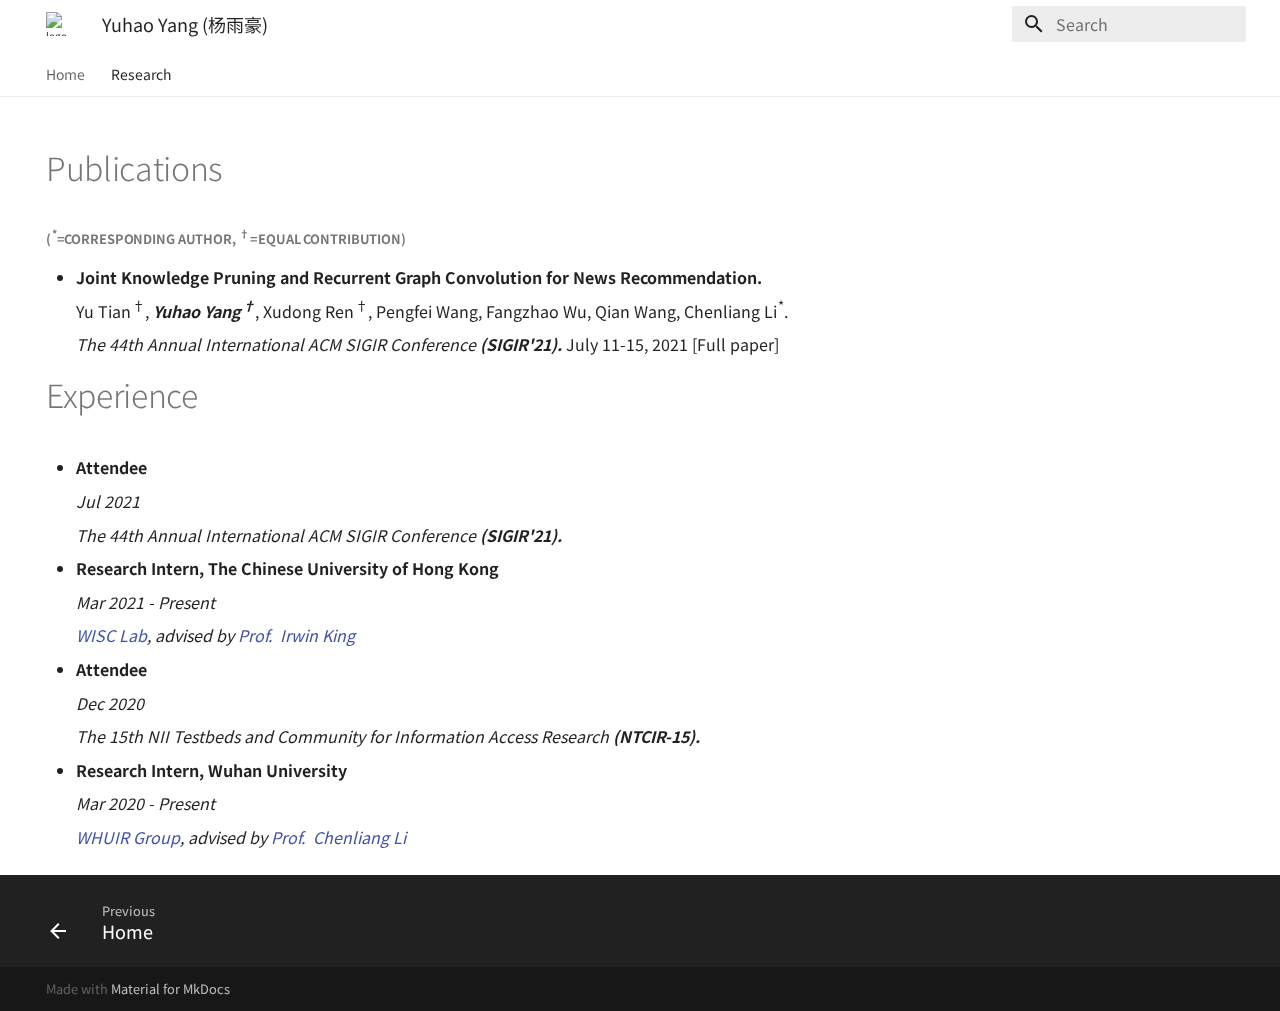
==== commit aa043c93: "update" ====
--- a/research/index.html
+++ b/research/index.html
@@ -25,7 +25,7 @@
         
           
           
-          <meta name="theme-color" content="#4cae4f">
+          <meta name="theme-color" content="#ffffff">
         
       
     
@@ -34,8 +34,8 @@
       
         
         <link rel="preconnect" href="https://fonts.gstatic.com" crossorigin>
-        <link rel="stylesheet" href="https://fonts.googleapis.com/css?family=Roboto:300,400,400i,700%7CRoboto+Mono&display=fallback">
-        <style>:root{--md-text-font-family:"Roboto";--md-code-font-family:"Roboto Mono"}</style>
+        <link rel="stylesheet" href="https://fonts.googleapis.com/css?family=Noto+Sans+SC:300,400,400i,700%7C&display=fallback">
+        <style>:root{--md-text-font-family:"Noto Sans SC";--md-code-font-family:""}</style>
       
     
     
@@ -44,6 +44,10 @@
     
     
       
+        
+<script>window.ga=window.ga||function(){(ga.q=ga.q||[]).push(arguments)},ga.l=+new Date,ga("create","G-FGHNC7GCVQ","auto"),ga("set","anonymizeIp",!0),ga("send","pageview"),document.addEventListener("DOMContentLoaded",function(){document.forms.search&&document.forms.search.query.addEventListener("blur",function(){var e;this.value&&(e=document.location.pathname,ga("send","pageview",e+"?q="+this.value))}),"undefined"!=typeof location$&&location$.subscribe(function(e){ga("send","pageview",e.pathname)})})</script>
+<script async src="https://www.google-analytics.com/analytics.js"></script>
+      
     
     
   </head>
@@ -54,7 +58,7 @@
     
     
     
-    <body dir="ltr" data-md-color-scheme="" data-md-color-primary="green" data-md-color-accent="blue">
+    <body dir="ltr" data-md-color-scheme="" data-md-color-primary="white" data-md-color-accent="blue">
   
     
     <script>function __prefix(e){return new URL("..",location).pathname+"."+e}function __get(e,t=localStorage){return JSON.parse(t.getItem(__prefix(e)))}</script>
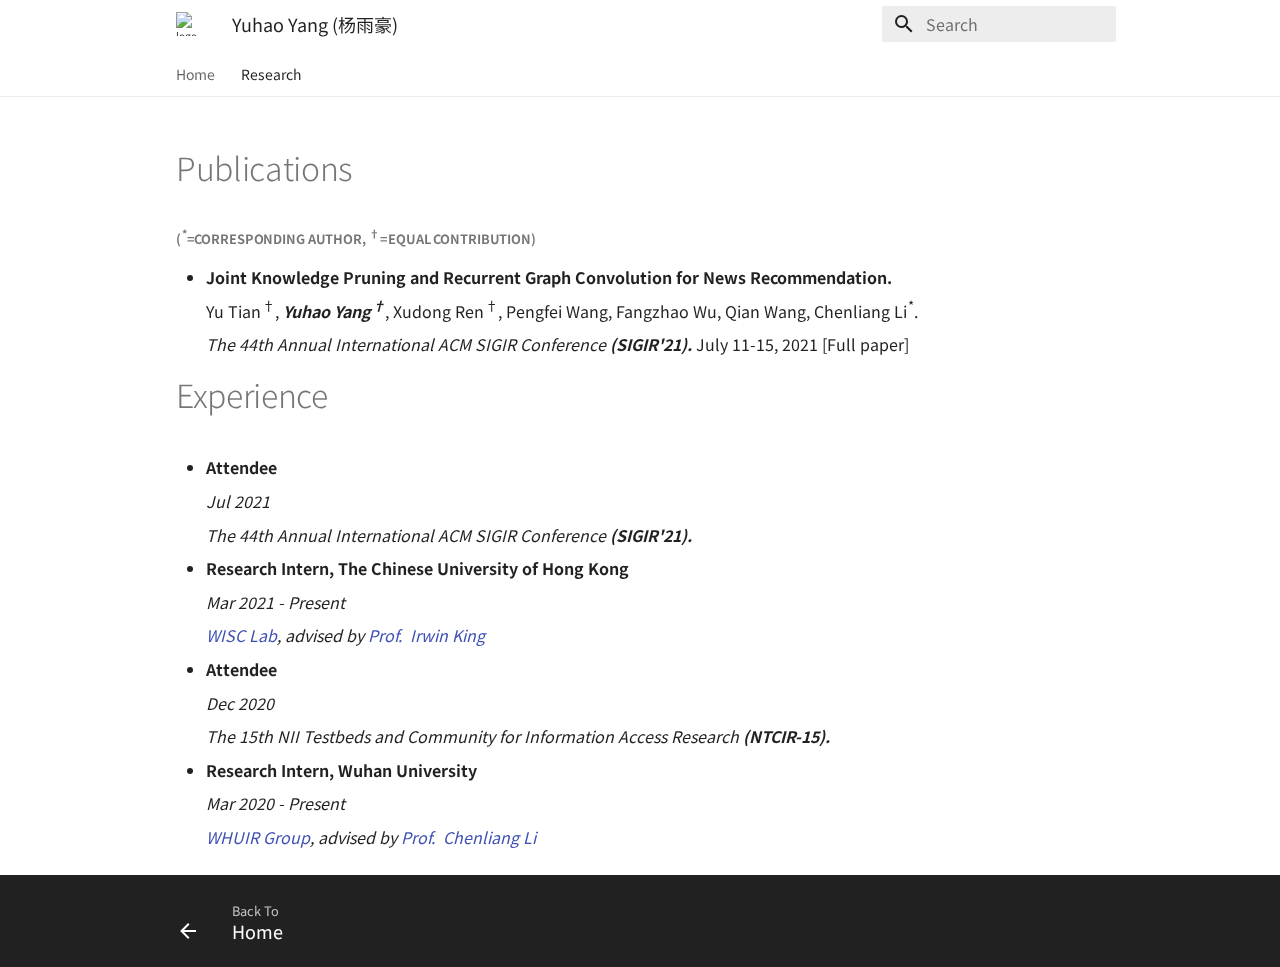
==== commit 7f3c05a1: "update" ====
--- a/research/index.html
+++ b/research/index.html
@@ -381,7 +381,7 @@
           <div class="md-footer__title">
             <div class="md-ellipsis">
               <span class="md-footer__direction">
-                Previous
+                Back To
               </span>
               Home
             </div>
@@ -391,19 +391,6 @@
       
     </nav>
   
-  <div class="md-footer-meta md-typeset">
-    <div class="md-footer-meta__inner md-grid">
-      <div class="md-footer-copyright">
-        
-        Made with
-        <a href="https://squidfunk.github.io/mkdocs-material/" target="_blank" rel="noopener">
-          Material for MkDocs
-        </a>
-        
-      </div>
-      
-    </div>
-  </div>
 </footer>
       
     </div>
--- a/stylesheets/extra.css
+++ b/stylesheets/extra.css
@@ -4,4 +4,9 @@
 
 .google{
     transform: scale(0.8);
-}+}
+
+.md-grid {
+    max-width: 75%;
+  }
+  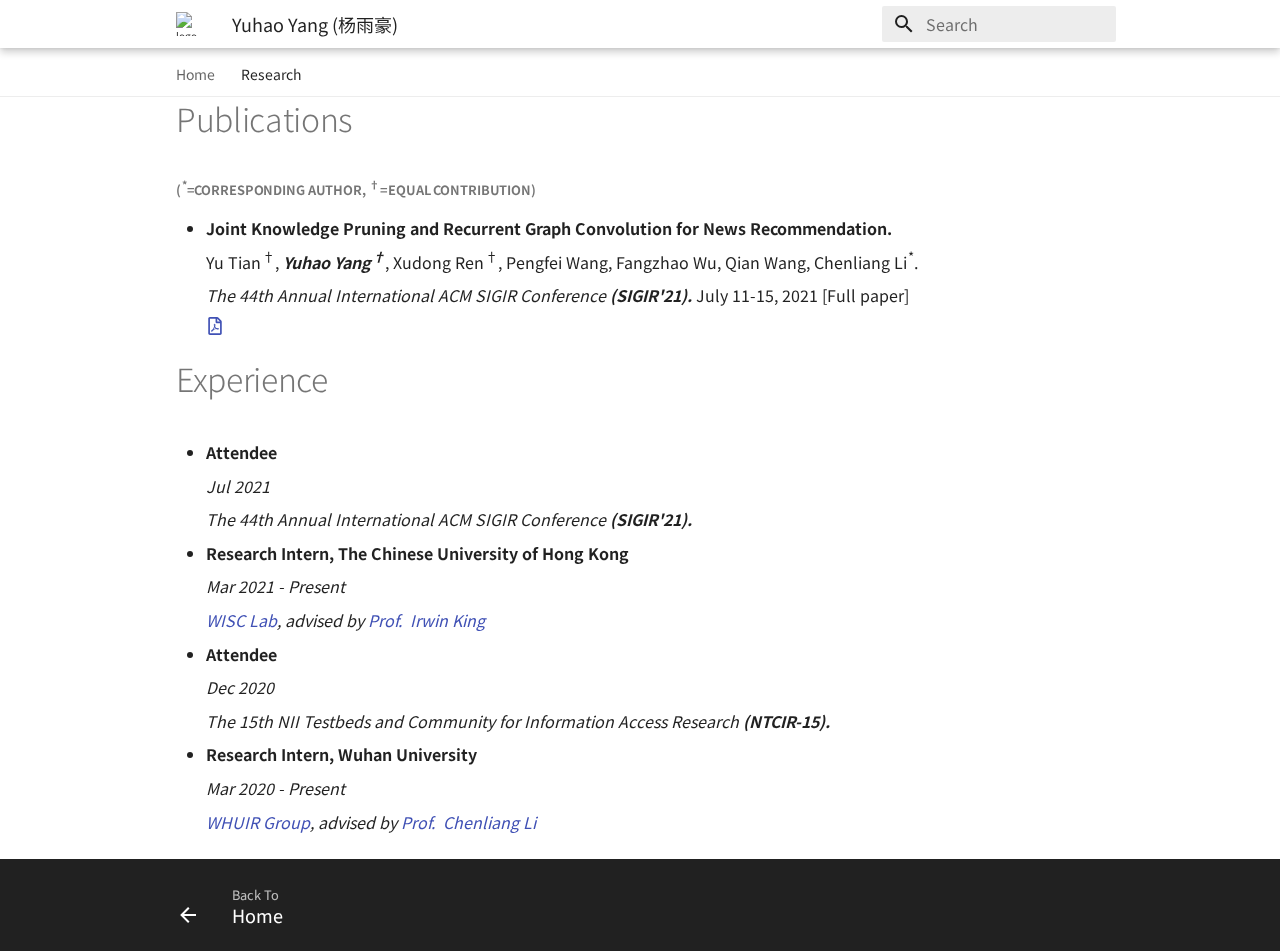
==== commit 129be427: "update" ====
--- a/research/index.html
+++ b/research/index.html
@@ -44,9 +44,15 @@
     
     
       
-        
-<script>window.ga=window.ga||function(){(ga.q=ga.q||[]).push(arguments)},ga.l=+new Date,ga("create","G-FGHNC7GCVQ","auto"),ga("set","anonymizeIp",!0),ga("send","pageview"),document.addEventListener("DOMContentLoaded",function(){document.forms.search&&document.forms.search.query.addEventListener("blur",function(){var e;this.value&&(e=document.location.pathname,ga("send","pageview",e+"?q="+this.value))}),"undefined"!=typeof location$&&location$.subscribe(function(e){ga("send","pageview",e.pathname)})})</script>
-<script async src="https://www.google-analytics.com/analytics.js"></script>
+    <!-- Global site tag (gtag.js) - Google Analytics -->
+	  <script async src="https://www.googletagmanager.com/gtag/js?id=G-FGHNC7GCVQ"></script>
+	  <script>
+	  window.dataLayer = window.dataLayer || [];
+	  function gtag(){dataLayer.push(arguments);}
+	  gtag('js', new Date());
+
+	  gtag('config', 'G-FGHNC7GCVQ');
+	  </script>
       
     
     
@@ -146,7 +152,7 @@
       
         
           
-<nav class="md-tabs" aria-label="Tabs" data-md-component="tabs">
+<nav class="md-tabs" aria-label="Tabs" data-md-component="tabs" style="position: fixed;">
   <div class="md-tabs__inner md-grid">
     <ul class="md-tabs__list">
       
@@ -329,6 +335,7 @@
 <p><strong>Joint Knowledge Pruning and Recurrent Graph Convolution for News Recommendation.</strong></p>
 <p>Yu Tian<sup>†</sup>, <strong><em>Yuhao Yang<sup>†</sup></em></strong>, Xudong Ren<sup>†</sup>, Pengfei Wang, Fangzhao Wu, Qian Wang, Chenliang Li<sup>*</sup>.</p>
 <p><em>The 44th Annual International ACM SIGIR Conference</em> <strong><em>(SIGIR'21).</em></strong> July 11-15, 2021 [Full paper]</p>
+<p><a href="../resources/kopra.pdf"><span class="twemoji"><svg xmlns="http://www.w3.org/2000/svg" viewBox="0 0 384 512"><path d="M369.9 97.9 286 14C277 5 264.8-.1 252.1-.1H48C21.5 0 0 21.5 0 48v416c0 26.5 21.5 48 48 48h288c26.5 0 48-21.5 48-48V131.9c0-12.7-5.1-25-14.1-34zM332.1 128H256V51.9l76.1 76.1zM48 464V48h160v104c0 13.3 10.7 24 24 24h104v288H48zm250.2-143.7c-12.2-12-47-8.7-64.4-6.5-17.2-10.5-28.7-25-36.8-46.3 3.9-16.1 10.1-40.6 5.4-56-4.2-26.2-37.8-23.6-42.6-5.9-4.4 16.1-.4 38.5 7 67.1-10 23.9-24.9 56-35.4 74.4-20 10.3-47 26.2-51 46.2-3.3 15.8 26 55.2 76.1-31.2 22.4-7.4 46.8-16.5 68.4-20.1 18.9 10.2 41 17 55.8 17 25.5 0 28-28.2 17.5-38.7zm-198.1 77.8c5.1-13.7 24.5-29.5 30.4-35-19 30.3-30.4 35.7-30.4 35zm81.6-190.6c7.4 0 6.7 32.1 1.8 40.8-4.4-13.9-4.3-40.8-1.8-40.8zm-24.4 136.6c9.7-16.9 18-37 24.7-54.7 8.3 15.1 18.9 27.2 30.1 35.5-20.8 4.3-38.9 13.1-54.8 19.2zm131.6-5s-5 6-37.3-7.8c35.1-2.6 40.9 5.4 37.3 7.8z"/></svg></span></a></p>
 </li>
 </ul>
 <h1 id="experience">Experience</h1>
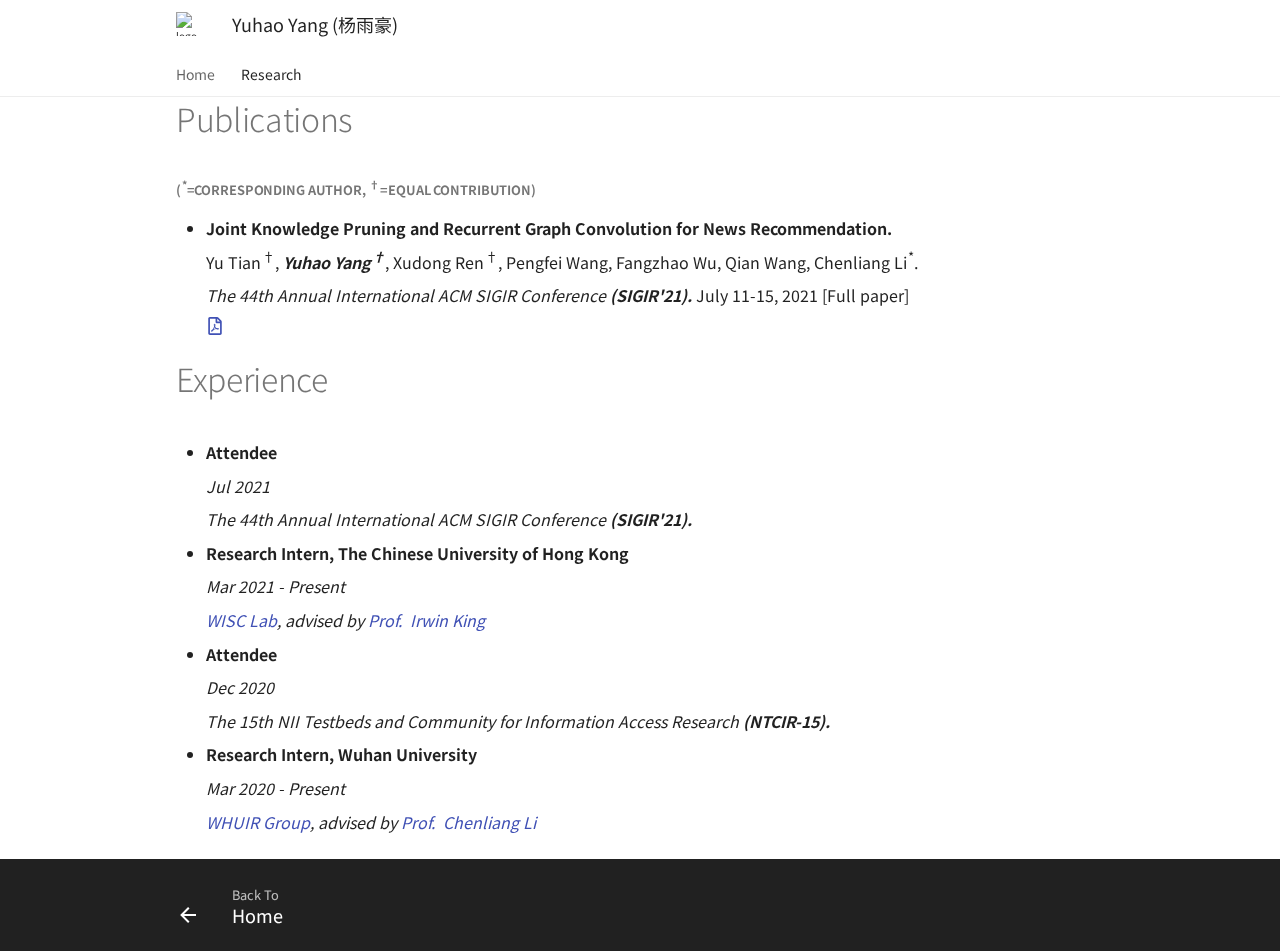
==== commit 3d68b5a1: "update" ====
--- a/research/index.html
+++ b/research/index.html
@@ -407,7 +407,7 @@
     <script id="__config" type="application/json">{"base": "..", "features": ["navigation.tabs", "navigation.tabs.sticky"], "translations": {"clipboard.copy": "Copy to clipboard", "clipboard.copied": "Copied to clipboard", "search.config.lang": "en", "search.config.pipeline": "trimmer, stopWordFilter", "search.config.separator": "[\\s\\-]+", "search.placeholder": "Search", "search.result.placeholder": "Type to start searching", "search.result.none": "No matching documents", "search.result.one": "1 matching document", "search.result.other": "# matching documents", "search.result.more.one": "1 more on this page", "search.result.more.other": "# more on this page", "search.result.term.missing": "Missing"}, "search": "../assets/javascripts/workers/search.fe42c31b.min.js", "version": null}</script>
     
     
-      <script src="../assets/javascripts/bundle.7353b375.min.js"></script>
+      <!-- <script src="../assets/javascripts/bundle.7353b375.min.js"></script> -->
       
     
   </body>
